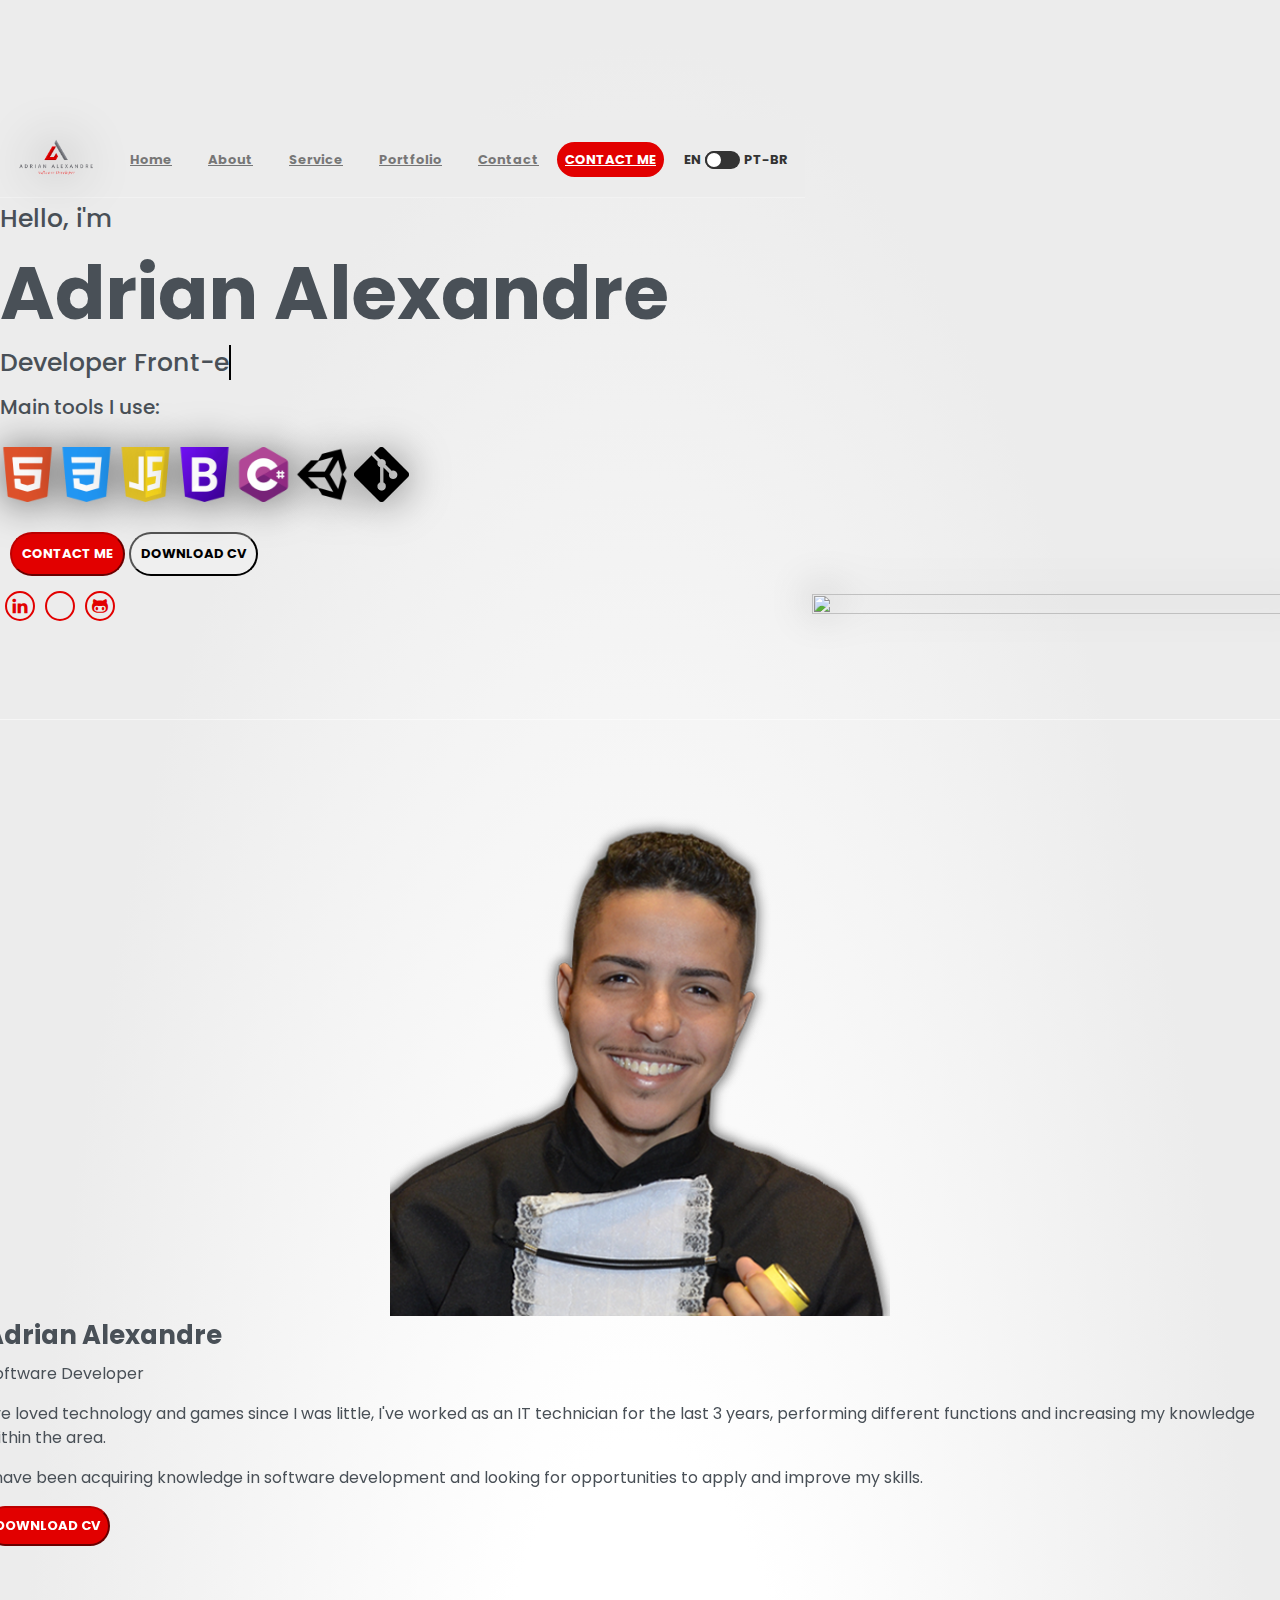
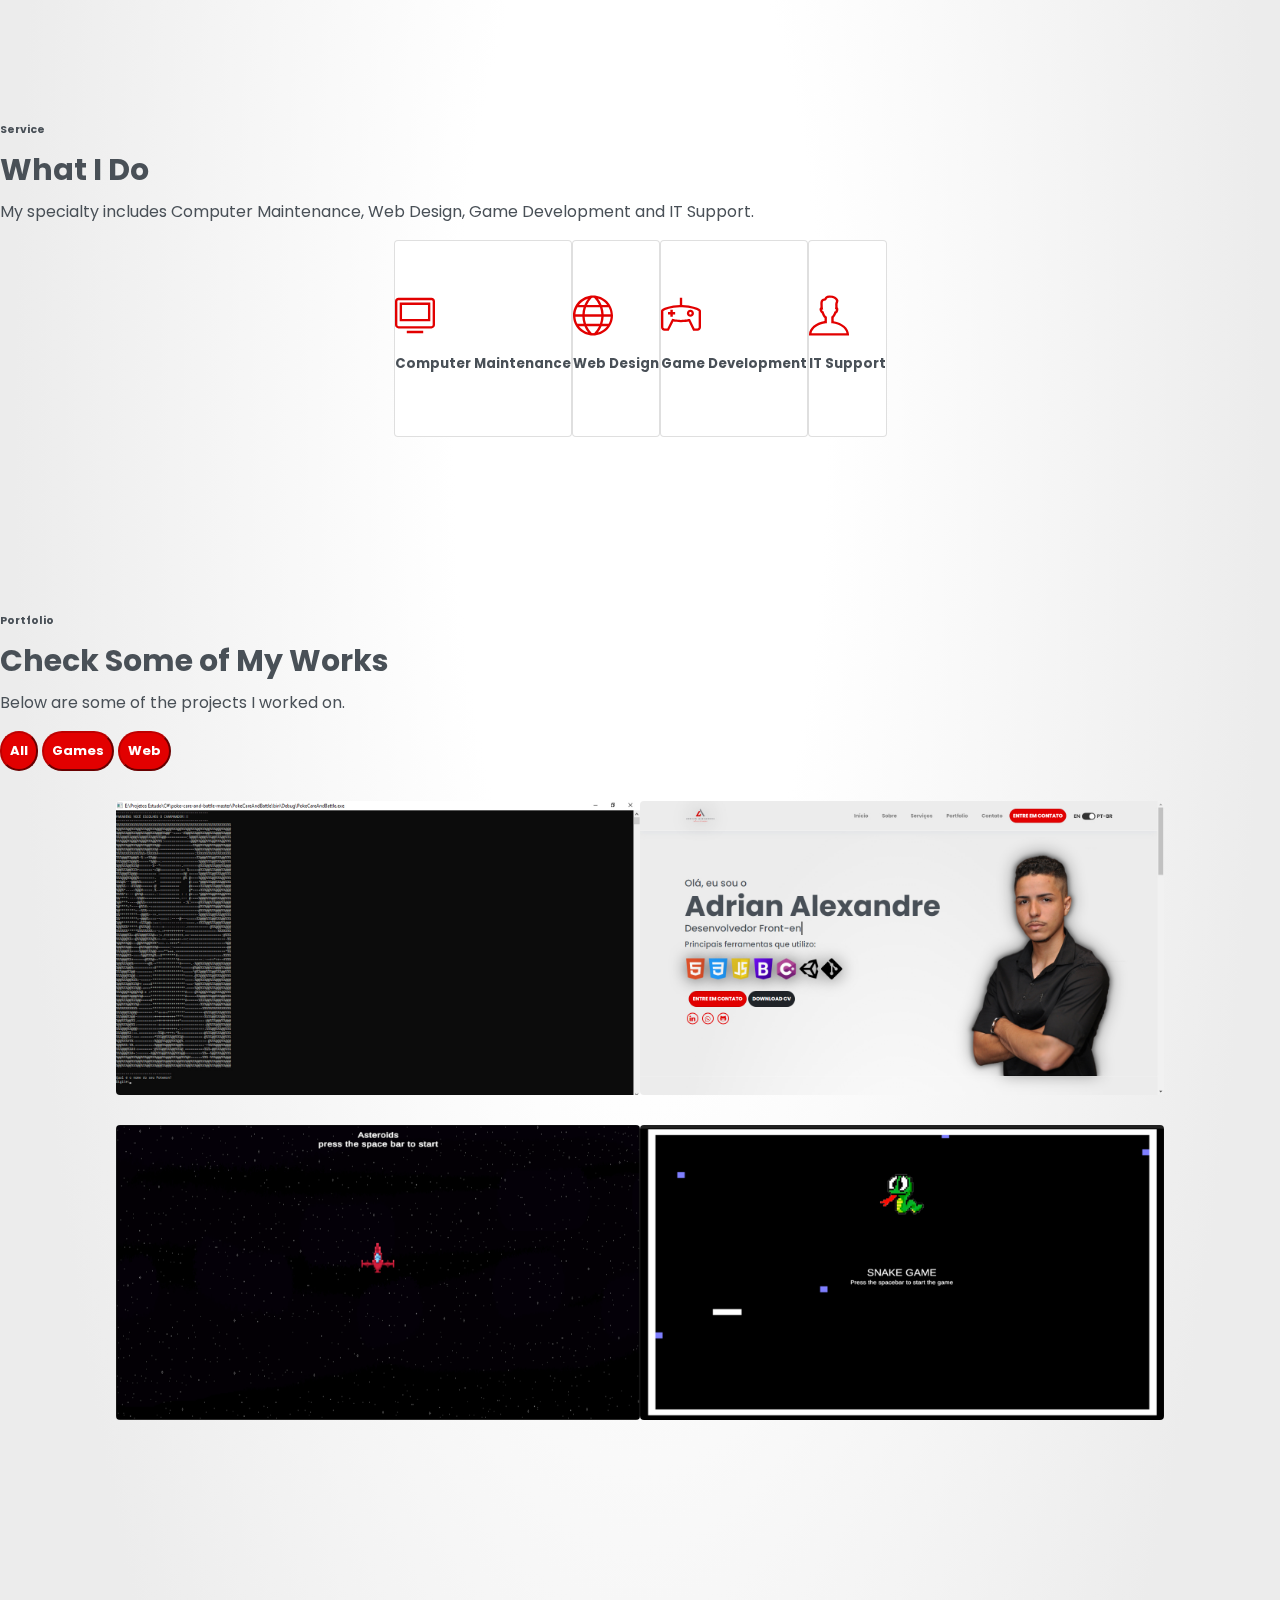
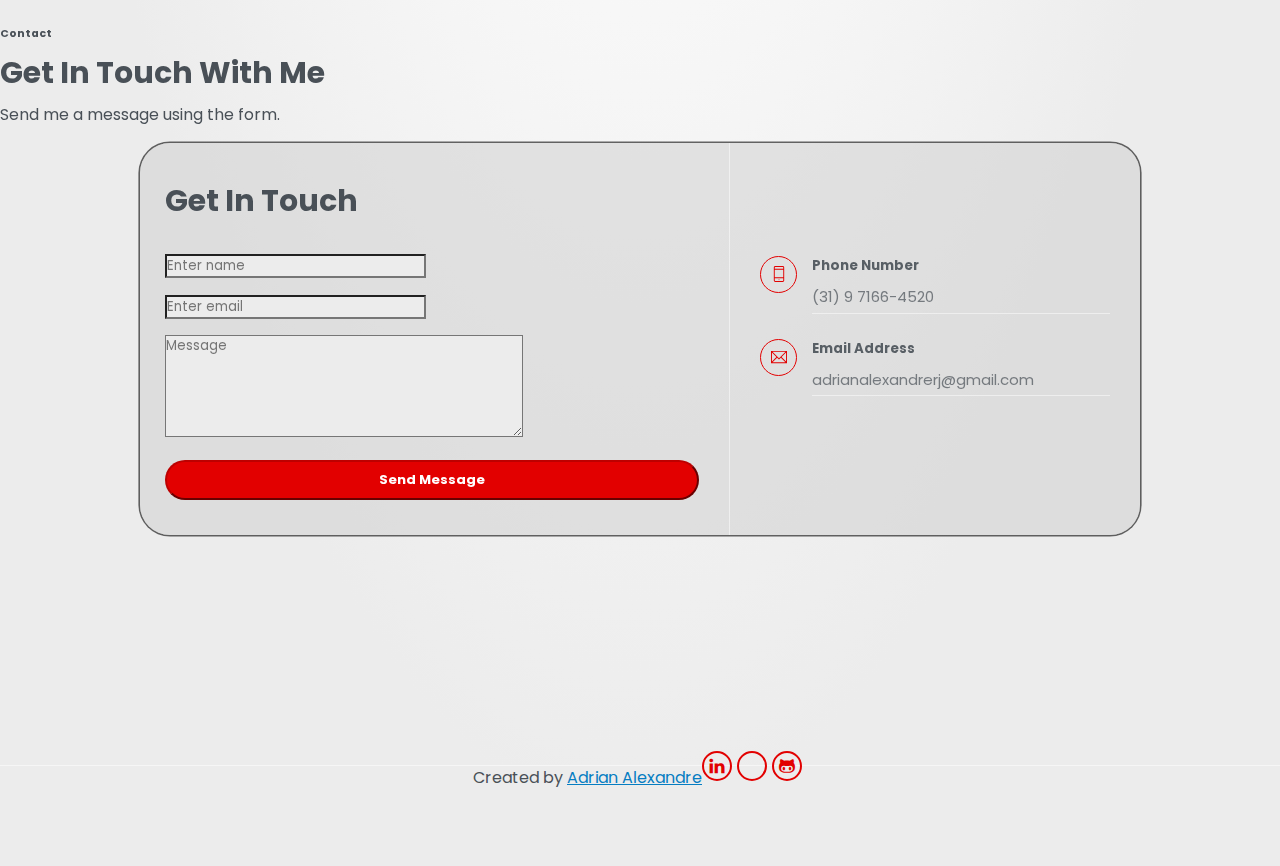
==== index.html @ 44db4866 "update portfolio" ====
<!DOCTYPE html>
<html lang="en">
<head>
	<meta charset="utf-8">
	<meta name="viewport" content="width=device-width, initial-scale=1">
	<title>Adrian Alexandre - Portfólio</title>
	<link rel="icon" href="assets/img/icone.png">
	<!-- font icons -->
    <link rel="stylesheet" href="assets/themify/themify-icons.css">
   
    <link href="https://cdn.jsdelivr.net/npm/bootstrap@5.3.2/dist/css/bootstrap.min.css" rel="stylesheet" integrity="sha384-T3c6CoIi6uLrA9TneNEoa7RxnatzjcDSCmG1MXxSR1GAsXEV/Dwwykc2MPK8M2HN" crossorigin="anonymous"> 
    <link rel="stylesheet" href="https://cdnjs.cloudflare.com/ajax/libs/font-awesome/6.4.0/css/all.min.css" integrity="sha512-iecdLmaskl7CVkqkXNQ/ZH/XLlvWZOJyj7Yy7tcenmpD1ypASozpmT/E0iPtmFIB46ZmdtAc9eNBvH0H/ZpiBw==" crossorigin="anonymous" referrerpolicy="no-referrer" />
    
    <link rel="stylesheet" href="css/style.css">

    <link rel="stylesheet" href="assets/vendors/lightbox/lightbox.css">
    
</head>
<body data-spy="scroll" data-target=".navbar" data-offset="40" id="home">

    
    <!-- Page navigation -->
    <nav class="navbar navbar-expand-lg navbar-light fixed-top" data-spy="affix" data-offset-top="0">
        <div class="container">
            <a class="navbar-brand" href="#"><img src="assets/img/logo.png" alt="logo"></a>
            <button class="navbar-toggler" type="button" data-toggle="collapse" data-target="#navbarSupportedContent" aria-controls="navbarSupportedContent" aria-expanded="false" aria-label="Toggle navigation">
                <span class="navbar-toggler-icon"></span>
            </button>

            <div class="collapse navbar-collapse" id="navbarSupportedContent">
                <ul class="navbar-nav ml-auto align-items-center">
                    <li class="nav-item">
                        <a class="nav-link" href="#home">Home</a>
                    </li>
                    <li class="nav-item">
                        <a class="nav-link" href="#about">About</a>
                    </li>
                    <li class="nav-item">
                        <a class="nav-link" href="#service">Service</a>
                    </li>                   
                    <li class="nav-item">
                        <a class="nav-link" href="#portfolio">Portfolio</a>
                    </li>
                    <li class="nav-item">
                        <a class="nav-link" href="#contact">Contact</a>
                    </li>
                    <li class="nav-item">
                        <a class="btn btn-primary" href="https://wa.me/5531971664520?text=Ol%C3%A1%2C+Adrian+tudo+bem%3F" target="_blank" rel="noopener noreferrer">CONTACT ME</a>
                    </li>
                    <li class="nav-item ml-auto">
                        <span class="language" id="en">EN</span>
                        <input type="checkbox" class="check">
                        <span class="language" id="br">PT-BR</span>
                    </li>
                </ul>
            </div>
        </div>          
    </nav>
    <!-- End of page navibation -->
	
    <!-- Page Header -->
	<header class="header" id="home">
        <div class="container">
            <div class="infos">
                <h6 class="subtitle">Hello, i'm</h6>
                <h6 class="title">Adrian Alexandre</h6>
                <p class="subtitle">Developer <span class="text-animation" id="text-animation"></span><p>
                <h6 class="tools">Main tools I use:</h6>
                <img class="skills" data="HTML" src="assets/img/html5.png" alt="html">
                <img class="skills" data="CSS" src="assets/img/css-3.png" alt="css">
                <img class="skills" data="JS" src="assets/img/javascript.png" alt="javascript">
                <img class="skills" data="Bootstrap" src="assets/img/bootstrap.png" alt="bootstrap">
                <img class="skills" data="C#" src="assets/img/csharp.png" alt="csharp">
                <img class="skills" data="Unity" src="assets/img/unity.png" alt="unity">
                <img class="skills" data="GIT" src="assets/img/git.png" alt="git">

                <div class="button">
                    <a href="https://wa.me/5531971664520?text=Ol%C3%A1%2C+Adrian+tudo+bem%3F" target="_blank" rel="noopener noreferrer"><button class="btn btn-primary">CONTACT ME</button></a>
                    <a href="assets/cv/Adrian Alexandre CV.pdf" target="_blank" rel="noopener noreferrer"><button class="btn btn-dark" download="Adrian Alexandre Currículo">DOWNLOAD CV</button></a>
                </div>      

                <div class="socials">
                    <a class="social-item" href="https://www.linkedin.com/in/adrian-alexandre/" target="_blank" rel="noopener noreferrer"><i class="ti-linkedin"></i></a>
                    <a class="social-item" href="https://wa.me/5531971664520?text=Ol%C3%A1%2C+Adrian+tudo+bem%3F" target="_blank" rel="noopener noreferrer"><i class="fa fa-whatsapp"></i></a>
                    <a class="social-item" href="https://github.com/Adrian-Alexandre" target="_blank" rel="noopener noreferrer"><i class="ti-github"></i></a>
                </div>
            </div>              
            <div class="img-holder">
                <img src="assets/img/perfil.png" alt="">
            </div>  
        </div>  
    </header>
    <!-- End of Page Header -->

    <!-- About section -->
	<section id="about" class="section">
        <div class="container">
            <div class="row al-center">
                <div class="col-md-3">
                    <img src="assets/img/avatar.png" alt="avatar" class="img-fluid img-thumbnail">
                </div>
                <div class="pl-md-4 col-md-9">
                    <h6 class="title">Adrian Alexandre</h6>
                    <p class="subtitle">Software Developer</p>
                    <p>I've loved technology and games since I was little, I've worked as an IT technician for the last 3 years, performing different functions and increasing my knowledge within the area. </p>
                    <p>I have been acquiring knowledge in software development and looking for opportunities to apply and improve my skills. </p>
                    <a href="assets/cv/Adrian Alexandre CV.pdf" target="_blank" rel="noopener noreferrer"><button class="btn btn-primary" download="Adrian Alexandre Currículo">DOWNLOAD CV</button></a>                   
                </div>
            </div>
        </div>
    </section>
    <!-- End of about section -->
       
    <!-- Service section -->
    <section id="service" class="section">
            <div class="container text-center">
                <h6 class="subtitle">Service</h6>
                <h6 class="section-title">What I Do</h6>
                <p class="mb-5 pb-4">My specialty includes Computer Maintenance, Web Design, Game Development and IT Support.</p>
    
                <div class="row">
                    <div class="col-sm-6 col-md-3 mb-4">
                        <div class="custom-card card">
                            <div class="card-body">
                                <i class="icon ti-desktop"></i>
                                <h5>Computer Maintenance</h5>
                            </div>
                        </div>
                    </div>
                    <div class="col-sm-6 col-md-3 mb-4">
                        <div class="custom-card card border">
                            <div class="card-body">
                                <i class="icon ti-world"></i>
                                <h5>Web Design</h5>
                            </div>
                        </div>
                    </div>
                    <div class="col-sm-6 col-md-3 mb-4">
                        <div class="custom-card card border">
                            <div class="card-body">
                                <i class="icon ti-game"></i>
                                <h5>Game Development</h5>
                            </div>
                        </div>
                    </div>
                    <div class="col-sm-6 col-md-3 mb-4">
                        <div class="custom-card card border">
                            <div class="card-body">
                                <i class="icon ti-user"></i>
                                <h5>IT Support</h5>
                            </div>
                        </div>
                    </div>
                </div>
            </div>
    </section>
    <!-- End of service section -->

    <!-- Portfolio section -->
    <section id="portfolio" class="section">
            <div class="container text-center">
                <h6 class="subtitle">Portfolio</h6>
                <h6 class="section-title mb-4">Check Some of My Works</h6>
                <p class="mb-5 pb-4">Below are some of the projects I worked on.</p>

                <div class="container text-center port-flters">
                    <button class="btn btn-primary" onclick="filterPortfolio('all')">All</button>
                    <button class="btn btn-primary" onclick="filterPortfolio('games')">Games</button>
                    <button class="btn btn-primary" onclick="filterPortfolio('web')">Web</button>
                </div>

                
                <div class="row">
                    <div class="col-sm-5 portfolio-item show-port games">
                        <div class="img-wrapper">
                            <img src="assets/img/folio-1.jpg" alt="PokeCare And Battle">
                            <div class="overlay">
                                <div class="overlay-infos">
                                    <h5>Poke Care And Battle</h5>
                                    <a href="assets/img/folio-1.jpg" data-lightbox="PokeCare" data-title="PokeCare And Battle"><i class="ti-zoom-in"></i></a>
                                    <a hidden href="/assets/img/folio-1-1.jpg" data-lightbox="PokeCare" data-title="PokeCare And Battle"></a>
                                    <a hidden href="/assets/img/folio-1-2.jpg" data-lightbox="PokeCare" data-title="PokeCare And Battle"></a>
                                    <a href="https://adrianalexandre.itch.io/poke-care-and-battle" target="_blank" rel="noopener noreferrer"><i class="ti-link"></i></a>
                                    <a href="https://github.com/Adrian-Alexandre/poke-care-and-battle" target="_blank" rel="noopener noreferrer"><i class="ti-github"></i></a>
                                </div>  
                            </div>
                        </div>                                
                    </div>
                                            
                    <div class="col-sm-5 portfolio-item show-port web">
                        <div class="img-wrapper">
                            <img src="assets/img/folio-2.jpg" alt="Portfolio">
                            <div class="overlay">
                                <div class="overlay-infos">
                                    <h5>Portfolio</h5>
                                    <a href="assets/img/folio-2.jpg" data-lightbox="portfolio" data-title="Portfolio"><i class="ti-zoom-in"></i></a>
                                    <a hidden href="assets/img/folio-2-1.jpg" data-lightbox="portfolio" data-title="Portfolio"></a>
                                    <a hidden href="assets/img/folio-2-2.jpg" data-lightbox="portfolio" data-title="Portfolio"></a>
                                    <a hidden href="assets/img/folio-2-3.jpg" data-lightbox="portfolio" data-title="Portfolio"></a>
                                    <a hidden href="assets/img/folio-2-4.jpg" data-lightbox="portfolio" data-title="Portfolio"></a>
                                    <a href="https://adrian-alexandre.github.io/" target="_blank" rel="noopener noreferrer"><i class="ti-link"></i></a>
                                    <a href="https://github.com/Adrian-Alexandre/Adrian-Alexandre.github.io" target="_blank" rel="noopener noreferrer"><i class="ti-github"></i></a>
                                </div>                              
                            </div>
                        </div>  
                    </div>

                    <div class="col-sm-5 portfolio-item show-port games">
                        <div class="img-wrapper">
                            <img src="assets/img/Asteroids.PNG" alt="Asteroids">
                            <div class="overlay">
                                <div class="overlay-infos">
                                    <h5>Asteroids</h5>
                                    <a href="assets/img/Asteroids.PNG" data-lightbox="asteroids" data-title="Asteroids"><i class="ti-zoom-in"></i></a>
                                    <a hidden href="assets/img/Asteroids-2.PNG" data-lightbox="asteroids" data-title="Asteroids"></a>
                                    <a href="https://adrianalexandre.itch.io/asteroids" target="_blank" rel="noopener noreferrer"><i class="ti-link"></i></a>
                                    <a href="https://github.com/Adrian-Alexandre/asteroid-game" target="_blank" rel="noopener noreferrer"><i class="ti-github"></i></a>
                                </div>                              
                            </div>
                        </div>  
                    </div>

                    <div class="col-sm-5 portfolio-item show-port games">
                        <div class="img-wrapper">
                            <img src="assets/img/snake-game.PNG" alt="Snake-game">
                            <div class="overlay">
                                <div class="overlay-infos">
                                    <h5>Snake-game</h5>
                                    <a href="assets/img/snake-game.PNG" data-lightbox="snake-game" data-title="Snake-game"><i class="ti-zoom-in"></i></a>
                                    <a hidden href="assets/img/sanke-game-2.PNG" data-lightbox="snake-game" data-title="Snake-game"></a>
                                    <a hidden href="assets/img/sanke-game-3.PNG" data-lightbox="snake-game" data-title="Snake-game"></a>
                                    <a href="https://adrianalexandre.itch.io/snake-game" target="_blank" rel="noopener noreferrer"><i class="ti-link"></i></a>
                                    <a href="https://github.com/Adrian-Alexandre/snake-game" target="_blank" rel="noopener noreferrer"><i class="ti-github"></i></a>
                                </div>                              
                            </div>
                        </div>  
                    </div>
                    
                </div>
    
            </div>
    </section>
    <!-- End of portfolio section -->
    
    <!-- Contact Section -->
    <section id="contact" class="position-relative section">
            <div class="container text-center">
                <h6 class="subtitle">Contact</h6>
                <h6 class="section-title mb-4">Get In Touch With Me</h6>
                <p class="mb-5 pb-4">Send me a message using the form.</p>
    
                <div class="contact">
                    <div class="form">
                        <h6 class="section-title">Get In Touch</h6>
                        <form action="https://formsubmit.co/adrianalexandrerj@gmail.com" method="POST">
                            <div class="form-group">
                                <input type="Name" name="name" class="form-control" id="exampleInputName" aria-describedby="emailHelp" placeholder="Enter name"  required>
                            </div>
                            <div class="form-group">
                                <input type="email" name="email" class="form-control" id="exampleInputEmail1" aria-describedby="emailHelp" placeholder="Enter email" required>
                            </div>
                            <div class="form-group">
                                <textarea name="contact-message" id="" cols="30" rows="5" class="form-control" placeholder="Message"></textarea>
                            </div>
                            <input type="hidden" name="_captcha" value="false">
                            
                            <button type="submit" class="btn btn-primary">Send Message</button>
                            <input type="hidden" name="_next" value="https://adrian-alexandre.github.io/">
                        </form>
                    </div>
                    <div class="contact-infos">
                        <div class="item">
                            <i class="ti-mobile"></i>
                            <div>
                                <h5>Phone Number</h5>
                                <p>(31) 9 7166-4520</p>
                            </div>                          
                        </div>
                        <div class="item">
                            <i class="ti-email"></i>
                            <div class="mb-0">
                                <h5>Email Address</h5>
                                <p>adrianalexandrerj@gmail.com</p>
                            </div>
                        </div>
                    </div>                  
                </div>
            </div>  
      
    </section>
    <!-- End of Contact Section -->

    <!-- Footer -->
    <footer class="page-footer">
            <div class="container">
                <div class="row align-items-center">
                    <div class="col-sm-6">
                        <p>Created by <a href="https://www.linkedin.com/in/adrian-alexandre" target="_blank">Adrian Alexandre</a></p>
                    </div>
                    <div class="col-sm-6">
                        <div class="socials">
                            <a class="social-item" href="https://www.linkedin.com/in/adrian-alexandre/" target="_blank" rel="noopener noreferrer"><i class="ti-linkedin"></i></a>
                            <a class="social-item" href="https://wa.me/5531971664520?text=Ol%C3%A1%2C+Adrian+tudo+bem%3F" target="_blank" rel="noopener noreferrer"><i class="fa fa-whatsapp"></i></a>
                            <a class="social-item" href="https://github.com/Adrian-Alexandre" target="_blank" rel="noopener noreferrer"><i class="ti-github"></i></a>
                        </div>
                    </div>
                </div>
            </div>
    </footer> 
    <!-- End of Footer -->

    <!-- core  -->
    <script src="assets/vendors/jquery/jquery-3.4.1.js"></script>
    <script src="assets/vendors/bootstrap/bootstrap.bundle.js"></script>
    <script src="assets/vendors/lightbox/lightbox-plus-jquery.js"></script>
    <script src="https://kit.fontawesome.com/f9cd1d05ef.js" crossorigin="anonymous"></script>
    <!-- bootstrap 3 affix -->
	<script src="assets/vendors/bootstrap/bootstrap.affix.js"></script>
    <!-- Events js -->
    <script src="events.js"></script> 

</body>

</html>
---- assets/themify/themify-icons.css ----
@font-face {
	font-family: 'themify';
	src:url('fonts/themify.eot?-fvbane');
	src:url('fonts/themify.eot?#iefix-fvbane') format('embedded-opentype'),
		url('fonts/themify.woff?-fvbane') format('woff'),
		url('fonts/themify.ttf?-fvbane') format('truetype'),
		url('fonts/themify.svg?-fvbane#themify') format('svg');
	font-weight: normal;
	font-style: normal;
}

[class^="ti-"], [class*=" ti-"] {
	font-family: 'themify';
	speak: none;
	font-style: normal;
	font-weight: normal;
	font-variant: normal;
	text-transform: none;
	line-height: 1;

	/* Better Font Rendering =========== */
	-webkit-font-smoothing: antialiased;
	-moz-osx-font-smoothing: grayscale;
}

.ti-wand:before {
	content: "\e600";
}
.ti-volume:before {
	content: "\e601";
}
.ti-user:before {
	content: "\e602";
}
.ti-unlock:before {
	content: "\e603";
}
.ti-unlink:before {
	content: "\e604";
}
.ti-trash:before {
	content: "\e605";
}
.ti-thought:before {
	content: "\e606";
}
.ti-target:before {
	content: "\e607";
}
.ti-tag:before {
	content: "\e608";
}
.ti-tablet:before {
	content: "\e609";
}
.ti-star:before {
	content: "\e60a";
}
.ti-spray:before {
	content: "\e60b";
}
.ti-signal:before {
	content: "\e60c";
}
.ti-shopping-cart:before {
	content: "\e60d";
}
.ti-shopping-cart-full:before {
	content: "\e60e";
}
.ti-settings:before {
	content: "\e60f";
}
.ti-search:before {
	content: "\e610";
}
.ti-zoom-in:before {
	content: "\e611";
}
.ti-zoom-out:before {
	content: "\e612";
}
.ti-cut:before {
	content: "\e613";
}
.ti-ruler:before {
	content: "\e614";
}
.ti-ruler-pencil:before {
	content: "\e615";
}
.ti-ruler-alt:before {
	content: "\e616";
}
.ti-bookmark:before {
	content: "\e617";
}
.ti-bookmark-alt:before {
	content: "\e618";
}
.ti-reload:before {
	content: "\e619";
}
.ti-plus:before {
	content: "\e61a";
}
.ti-pin:before {
	content: "\e61b";
}
.ti-pencil:before {
	content: "\e61c";
}
.ti-pencil-alt:before {
	content: "\e61d";
}
.ti-paint-roller:before {
	content: "\e61e";
}
.ti-paint-bucket:before {
	content: "\e61f";
}
.ti-na:before {
	content: "\e620";
}
.ti-mobile:before {
	content: "\e621";
}
.ti-minus:before {
	content: "\e622";
}
.ti-medall:before {
	content: "\e623";
}
.ti-medall-alt:before {
	content: "\e624";
}
.ti-marker:before {
	content: "\e625";
}
.ti-marker-alt:before {
	content: "\e626";
}
.ti-arrow-up:before {
	content: "\e627";
}
.ti-arrow-right:before {
	content: "\e628";
}
.ti-arrow-left:before {
	content: "\e629";
}
.ti-arrow-down:before {
	content: "\e62a";
}
.ti-lock:before {
	content: "\e62b";
}
.ti-location-arrow:before {
	content: "\e62c";
}
.ti-link:before {
	content: "\e62d";
}
.ti-layout:before {
	content: "\e62e";
}
.ti-layers:before {
	content: "\e62f";
}
.ti-layers-alt:before {
	content: "\e630";
}
.ti-key:before {
	content: "\e631";
}
.ti-import:before {
	content: "\e632";
}
.ti-image:before {
	content: "\e633";
}
.ti-heart:before {
	content: "\e634";
}
.ti-heart-broken:before {
	content: "\e635";
}
.ti-hand-stop:before {
	content: "\e636";
}
.ti-hand-open:before {
	content: "\e637";
}
.ti-hand-drag:before {
	content: "\e638";
}
.ti-folder:before {
	content: "\e639";
}
.ti-flag:before {
	content: "\e63a";
}
.ti-flag-alt:before {
	content: "\e63b";
}
.ti-flag-alt-2:before {
	content: "\e63c";
}
.ti-eye:before {
	content: "\e63d";
}
.ti-export:before {
	content: "\e63e";
}
.ti-exchange-vertical:before {
	content: "\e63f";
}
.ti-desktop:before {
	content: "\e640";
}
.ti-cup:before {
	content: "\e641";
}
.ti-crown:before {
	content: "\e642";
}
.ti-comments:before {
	content: "\e643";
}
.ti-comment:before {
	content: "\e644";
}
.ti-comment-alt:before {
	content: "\e645";
}
.ti-close:before {
	content: "\e646";
}
.ti-clip:before {
	content: "\e647";
}
.ti-angle-up:before {
	content: "\e648";
}
.ti-angle-right:before {
	content: "\e649";
}
.ti-angle-left:before {
	content: "\e64a";
}
.ti-angle-down:before {
	content: "\e64b";
}
.ti-check:before {
	content: "\e64c";
}
.ti-check-box:before {
	content: "\e64d";
}
.ti-camera:before {
	content: "\e64e";
}
.ti-announcement:before {
	content: "\e64f";
}
.ti-brush:before {
	content: "\e650";
}
.ti-briefcase:before {
	content: "\e651";
}
.ti-bolt:before {
	content: "\e652";
}
.ti-bolt-alt:before {
	content: "\e653";
}
.ti-blackboard:before {
	content: "\e654";
}
.ti-bag:before {
	content: "\e655";
}
.ti-move:before {
	content: "\e656";
}
.ti-arrows-vertical:before {
	content: "\e657";
}
.ti-arrows-horizontal:before {
	content: "\e658";
}
.ti-fullscreen:before {
	content: "\e659";
}
.ti-arrow-top-right:before {
	content: "\e65a";
}
.ti-arrow-top-left:before {
	content: "\e65b";
}
.ti-arrow-circle-up:before {
	content: "\e65c";
}
.ti-arrow-circle-right:before {
	content: "\e65d";
}
.ti-arrow-circle-left:before {
	content: "\e65e";
}
.ti-arrow-circle-down:before {
	content: "\e65f";
}
.ti-angle-double-up:before {
	content: "\e660";
}
.ti-angle-double-right:before {
	content: "\e661";
}
.ti-angle-double-left:before {
	content: "\e662";
}
.ti-angle-double-down:before {
	content: "\e663";
}
.ti-zip:before {
	content: "\e664";
}
.ti-world:before {
	content: "\e665";
}
.ti-wheelchair:before {
	content: "\e666";
}
.ti-view-list:before {
	content: "\e667";
}
.ti-view-list-alt:before {
	content: "\e668";
}
.ti-view-grid:before {
	content: "\e669";
}
.ti-uppercase:before {
	content: "\e66a";
}
.ti-upload:before {
	content: "\e66b";
}
.ti-underline:before {
	content: "\e66c";
}
.ti-truck:before {
	content: "\e66d";
}
.ti-timer:before {
	content: "\e66e";
}
.ti-ticket:before {
	content: "\e66f";
}
.ti-thumb-up:before {
	content: "\e670";
}
.ti-thumb-down:before {
	content: "\e671";
}
.ti-text:before {
	content: "\e672";
}
.ti-stats-up:before {
	content: "\e673";
}
.ti-stats-down:before {
	content: "\e674";
}
.ti-split-v:before {
	content: "\e675";
}
.ti-split-h:before {
	content: "\e676";
}
.ti-smallcap:before {
	content: "\e677";
}
.ti-shine:before {
	content: "\e678";
}
.ti-shift-right:before {
	content: "\e679";
}
.ti-shift-left:before {
	content: "\e67a";
}
.ti-shield:before {
	content: "\e67b";
}
.ti-notepad:before {
	content: "\e67c";
}
.ti-server:before {
	content: "\e67d";
}
.ti-quote-right:before {
	content: "\e67e";
}
.ti-quote-left:before {
	content: "\e67f";
}
.ti-pulse:before {
	content: "\e680";
}
.ti-printer:before {
	content: "\e681";
}
.ti-power-off:before {
	content: "\e682";
}
.ti-plug:before {
	content: "\e683";
}
.ti-pie-chart:before {
	content: "\e684";
}
.ti-paragraph:before {
	content: "\e685";
}
.ti-panel:before {
	content: "\e686";
}
.ti-package:before {
	content: "\e687";
}
.ti-music:before {
	content: "\e688";
}
.ti-music-alt:before {
	content: "\e689";
}
.ti-mouse:before {
	content: "\e68a";
}
.ti-mouse-alt:before {
	content: "\e68b";
}
.ti-money:before {
	content: "\e68c";
}
.ti-microphone:before {
	content: "\e68d";
}
.ti-menu:before {
	content: "\e68e";
}
.ti-menu-alt:before {
	content: "\e68f";
}
.ti-map:before {
	content: "\e690";
}
.ti-map-alt:before {
	content: "\e691";
}
.ti-loop:before {
	content: "\e692";
}
.ti-location-pin:before {
	content: "\e693";
}
.ti-list:before {
	content: "\e694";
}
.ti-light-bulb:before {
	content: "\e695";
}
.ti-Italic:before {
	content: "\e696";
}
.ti-info:before {
	content: "\e697";
}
.ti-infinite:before {
	content: "\e698";
}
.ti-id-badge:before {
	content: "\e699";
}
.ti-hummer:before {
	content: "\e69a";
}
.ti-home:before {
	content: "\e69b";
}
.ti-help:before {
	content: "\e69c";
}
.ti-headphone:before {
	content: "\e69d";
}
.ti-harddrives:before {
	content: "\e69e";
}
.ti-harddrive:before {
	content: "\e69f";
}
.ti-gift:before {
	content: "\e6a0";
}
.ti-game:before {
	content: "\e6a1";
}
.ti-filter:before {
	content: "\e6a2";
}
.ti-files:before {
	content: "\e6a3";
}
.ti-file:before {
	content: "\e6a4";
}
.ti-eraser:before {
	content: "\e6a5";
}
.ti-envelope:before {
	content: "\e6a6";
}
.ti-download:before {
	content: "\e6a7";
}
.ti-direction:before {
	content: "\e6a8";
}
.ti-direction-alt:before {
	content: "\e6a9";
}
.ti-dashboard:before {
	content: "\e6aa";
}
.ti-control-stop:before {
	content: "\e6ab";
}
.ti-control-shuffle:before {
	content: "\e6ac";
}
.ti-control-play:before {
	content: "\e6ad";
}
.ti-control-pause:before {
	content: "\e6ae";
}
.ti-control-forward:before {
	content: "\e6af";
}
.ti-control-backward:before {
	content: "\e6b0";
}
.ti-cloud:before {
	content: "\e6b1";
}
.ti-cloud-up:before {
	content: "\e6b2";
}
.ti-cloud-down:before {
	content: "\e6b3";
}
.ti-clipboard:before {
	content: "\e6b4";
}
.ti-car:before {
	content: "\e6b5";
}
.ti-calendar:before {
	content: "\e6b6";
}
.ti-book:before {
	content: "\e6b7";
}
.ti-bell:before {
	content: "\e6b8";
}
.ti-basketball:before {
	content: "\e6b9";
}
.ti-bar-chart:before {
	content: "\e6ba";
}
.ti-bar-chart-alt:before {
	content: "\e6bb";
}
.ti-back-right:before {
	content: "\e6bc";
}
.ti-back-left:before {
	content: "\e6bd";
}
.ti-arrows-corner:before {
	content: "\e6be";
}
.ti-archive:before {
	content: "\e6bf";
}
.ti-anchor:before {
	content: "\e6c0";
}
.ti-align-right:before {
	content: "\e6c1";
}
.ti-align-left:before {
	content: "\e6c2";
}
.ti-align-justify:before {
	content: "\e6c3";
}
.ti-align-center:before {
	content: "\e6c4";
}
.ti-alert:before {
	content: "\e6c5";
}
.ti-alarm-clock:before {
	content: "\e6c6";
}
.ti-agenda:before {
	content: "\e6c7";
}
.ti-write:before {
	content: "\e6c8";
}
.ti-window:before {
	content: "\e6c9";
}
.ti-widgetized:before {
	content: "\e6ca";
}
.ti-widget:before {
	content: "\e6cb";
}
.ti-widget-alt:before {
	content: "\e6cc";
}
.ti-wallet:before {
	content: "\e6cd";
}
.ti-video-clapper:before {
	content: "\e6ce";
}
.ti-video-camera:before {
	content: "\e6cf";
}
.ti-vector:before {
	content: "\e6d0";
}
.ti-themify-logo:before {
	content: "\e6d1";
}
.ti-themify-favicon:before {
	content: "\e6d2";
}
.ti-themify-favicon-alt:before {
	content: "\e6d3";
}
.ti-support:before {
	content: "\e6d4";
}
.ti-stamp:before {
	content: "\e6d5";
}
.ti-split-v-alt:before {
	content: "\e6d6";
}
.ti-slice:before {
	content: "\e6d7";
}
.ti-shortcode:before {
	content: "\e6d8";
}
.ti-shift-right-alt:before {
	content: "\e6d9";
}
.ti-shift-left-alt:before {
	content: "\e6da";
}
.ti-ruler-alt-2:before {
	content: "\e6db";
}
.ti-receipt:before {
	content: "\e6dc";
}
.ti-pin2:before {
	content: "\e6dd";
}
.ti-pin-alt:before {
	content: "\e6de";
}
.ti-pencil-alt2:before {
	content: "\e6df";
}
.ti-palette:before {
	content: "\e6e0";
}
.ti-more:before {
	content: "\e6e1";
}
.ti-more-alt:before {
	content: "\e6e2";
}
.ti-microphone-alt:before {
	content: "\e6e3";
}
.ti-magnet:before {
	content: "\e6e4";
}
.ti-line-double:before {
	content: "\e6e5";
}
.ti-line-dotted:before {
	content: "\e6e6";
}
.ti-line-dashed:before {
	content: "\e6e7";
}
.ti-layout-width-full:before {
	content: "\e6e8";
}
.ti-layout-width-default:before {
	content: "\e6e9";
}
.ti-layout-width-default-alt:before {
	content: "\e6ea";
}
.ti-layout-tab:before {
	content: "\e6eb";
}
.ti-layout-tab-window:before {
	content: "\e6ec";
}
.ti-layout-tab-v:before {
	content: "\e6ed";
}
.ti-layout-tab-min:before {
	content: "\e6ee";
}
.ti-layout-slider:before {
	content: "\e6ef";
}
.ti-layout-slider-alt:before {
	content: "\e6f0";
}
.ti-layout-sidebar-right:before {
	content: "\e6f1";
}
.ti-layout-sidebar-none:before {
	content: "\e6f2";
}
.ti-layout-sidebar-left:before {
	content: "\e6f3";
}
.ti-layout-placeholder:before {
	content: "\e6f4";
}
.ti-layout-menu:before {
	content: "\e6f5";
}
.ti-layout-menu-v:before {
	content: "\e6f6";
}
.ti-layout-menu-separated:before {
	content: "\e6f7";
}
.ti-layout-menu-full:before {
	content: "\e6f8";
}
.ti-layout-media-right-alt:before {
	content: "\e6f9";
}
.ti-layout-media-right:before {
	content: "\e6fa";
}
.ti-layout-media-overlay:before {
	content: "\e6fb";
}
.ti-layout-media-overlay-alt:before {
	content: "\e6fc";
}
.ti-layout-media-overlay-alt-2:before {
	content: "\e6fd";
}
.ti-layout-media-left-alt:before {
	content: "\e6fe";
}
.ti-layout-media-left:before {
	content: "\e6ff";
}
.ti-layout-media-center-alt:before {
	content: "\e700";
}
.ti-layout-media-center:before {
	content: "\e701";
}
.ti-layout-list-thumb:before {
	content: "\e702";
}
.ti-layout-list-thumb-alt:before {
	content: "\e703";
}
.ti-layout-list-post:before {
	content: "\e704";
}
.ti-layout-list-large-image:before {
	content: "\e705";
}
.ti-layout-line-solid:before {
	content: "\e706";
}
.ti-layout-grid4:before {
	content: "\e707";
}
.ti-layout-grid3:before {
	content: "\e708";
}
.ti-layout-grid2:before {
	content: "\e709";
}
.ti-layout-grid2-thumb:before {
	content: "\e70a";
}
.ti-layout-cta-right:before {
	content: "\e70b";
}
.ti-layout-cta-left:before {
	content: "\e70c";
}
.ti-layout-cta-center:before {
	content: "\e70d";
}
.ti-layout-cta-btn-right:before {
	content: "\e70e";
}
.ti-layout-cta-btn-left:before {
	content: "\e70f";
}
.ti-layout-column4:before {
	content: "\e710";
}
.ti-layout-column3:before {
	content: "\e711";
}
.ti-layout-column2:before {
	content: "\e712";
}
.ti-layout-accordion-separated:before {
	content: "\e713";
}
.ti-layout-accordion-merged:before {
	content: "\e714";
}
.ti-layout-accordion-list:before {
	content: "\e715";
}
.ti-ink-pen:before {
	content: "\e716";
}
.ti-info-alt:before {
	content: "\e717";
}
.ti-help-alt:before {
	content: "\e718";
}
.ti-headphone-alt:before {
	content: "\e719";
}
.ti-hand-point-up:before {
	content: "\e71a";
}
.ti-hand-point-right:before {
	content: "\e71b";
}
.ti-hand-point-left:before {
	content: "\e71c";
}
.ti-hand-point-down:before {
	content: "\e71d";
}
.ti-gallery:before {
	content: "\e71e";
}
.ti-face-smile:before {
	content: "\e71f";
}
.ti-face-sad:before {
	content: "\e720";
}
.ti-credit-card:before {
	content: "\e721";
}
.ti-control-skip-forward:before {
	content: "\e722";
}
.ti-control-skip-backward:before {
	content: "\e723";
}
.ti-control-record:before {
	content: "\e724";
}
.ti-control-eject:before {
	content: "\e725";
}
.ti-comments-smiley:before {
	content: "\e726";
}
.ti-brush-alt:before {
	content: "\e727";
}
.ti-youtube:before {
	content: "\e728";
}
.ti-vimeo:before {
	content: "\e729";
}
.ti-twitter:before {
	content: "\e72a";
}
.ti-time:before {
	content: "\e72b";
}
.ti-tumblr:before {
	content: "\e72c";
}
.ti-skype:before {
	content: "\e72d";
}
.ti-share:before {
	content: "\e72e";
}
.ti-share-alt:before {
	content: "\e72f";
}
.ti-rocket:before {
	content: "\e730";
}
.ti-pinterest:before {
	content: "\e731";
}
.ti-new-window:before {
	content: "\e732";
}
.ti-microsoft:before {
	content: "\e733";
}
.ti-list-ol:before {
	content: "\e734";
}
.ti-linkedin:before {
	content: "\e735";
}
.ti-layout-sidebar-2:before {
	content: "\e736";
}
.ti-layout-grid4-alt:before {
	content: "\e737";
}
.ti-layout-grid3-alt:before {
	content: "\e738";
}
.ti-layout-grid2-alt:before {
	content: "\e739";
}
.ti-layout-column4-alt:before {
	content: "\e73a";
}
.ti-layout-column3-alt:before {
	content: "\e73b";
}
.ti-layout-column2-alt:before {
	content: "\e73c";
}
.ti-instagram:before {
	content: "\e73d";
}
.ti-google:before {
	content: "\e73e";
}
.ti-github:before {
	content: "\e73f";
}
.ti-flickr:before {
	content: "\e740";
}
.ti-facebook:before {
	content: "\e741";
}
.ti-dropbox:before {
	content: "\e742";
}
.ti-dribbble:before {
	content: "\e743";
}
.ti-apple:before {
	content: "\e744";
}
.ti-android:before {
	content: "\e745";
}
.ti-save:before {
	content: "\e746";
}
.ti-save-alt:before {
	content: "\e747";
}
.ti-yahoo:before {
	content: "\e748";
}
.ti-wordpress:before {
	content: "\e749";
}
.ti-vimeo-alt:before {
	content: "\e74a";
}
.ti-twitter-alt:before {
	content: "\e74b";
}
.ti-tumblr-alt:before {
	content: "\e74c";
}
.ti-trello:before {
	content: "\e74d";
}
.ti-stack-overflow:before {
	content: "\e74e";
}
.ti-soundcloud:before {
	content: "\e74f";
}
.ti-sharethis:before {
	content: "\e750";
}
.ti-sharethis-alt:before {
	content: "\e751";
}
.ti-reddit:before {
	content: "\e752";
}
.ti-pinterest-alt:before {
	content: "\e753";
}
.ti-microsoft-alt:before {
	content: "\e754";
}
.ti-linux:before {
	content: "\e755";
}
.ti-jsfiddle:before {
	content: "\e756";
}
.ti-joomla:before {
	content: "\e757";
}
.ti-html5:before {
	content: "\e758";
}
.ti-flickr-alt:before {
	content: "\e759";
}
.ti-email:before {
	content: "\e75a";
}
.ti-drupal:before {
	content: "\e75b";
}
.ti-dropbox-alt:before {
	content: "\e75c";
}
.ti-css3:before {
	content: "\e75d";
}
.ti-rss:before {
	content: "\e75e";
}
.ti-rss-alt:before {
	content: "\e75f";
}
---- css/style.css ----
@import url('https://fonts.googleapis.com/css?family=Poppins: 100,200,300,400,500,600,700,800,900');

* {
	margin: 0;
	padding: 0;
	box-sizing: border-box;
	font-family: 'Poppins',sans-serif;
}

:root {
	--background: radial-gradient(closest-side, rgb(255, 255, 255) 29%, rgb(236, 236, 236) 98%);
	--branco: #fff;
	--preto: #000000;
	--vermelho: #f00;
	--azul: #215ab3;
	--sombra: 0 0 15px rgba(0,0,0,0.2);
	--php: #7a86b8;
	--js: #f0db4f;
	--htlm: #e34c26;
	--css: #264de4;
}

html {
	font-family: sans-serif;
	line-height: 1.15;
	-webkit-text-size-adjust: 100%;
	-webkit-tap-highlight-color: rgba(0, 0, 0, 0);
}

article, aside, figcaption, figure, footer, header, hgroup, main, nav, section {
	display: block;
}

body {
	margin: 0;
	font-family: -apple-system, BlinkMacSystemFont, "Segoe UI", Roboto, "Helvetica Neue", Arial, "Noto Sans", sans-serif, "Apple Color Emoji", "Segoe UI Emoji", "Segoe UI Symbol", "Noto Color Emoji";
	font-size: 1rem;
	font-weight: 400;
	line-height: 1.5;
	color: #495057;
	text-align: left;
	background-color: #fff;
	background: var(--background);
}

a {
	color: #067dc2;
}

h1, h2, h3, h4, h5, h6 {
	margin-top: 0;
	margin-bottom: 0.5rem;
}
  
p {
	margin-top: 0;
	margin-bottom: 1rem;
}

img {
	vertical-align: middle;
	border-style: none;
	
}

.language{
	font-size: 13px;
	font-weight: bold;
	margin: 0 1px 0 5px;
	-webkit-transition: all 0.3s;
	transition: all 0.3s;
	text-align: right;
}
#en{
	color: #333;
	margin: 0 0px 0 20px;
}
#br{
	color: #333;
}
.check{
	position: relative;
	width: 30px;
}
.check:before{
	content: "";
	position: absolute;
	width: 35px;
	height: 18px;
	background: #333;
	border-radius: 25px;
}
.check:after{
	content: "";
	position: absolute;
	width: 18px;
	height: 18px;
	background: #fff;
	border-radius: 25px;
	transition: 0.25s;
	border: 2px solid #333;
	box-sizing: border-box;
}
.check:checked::after{
	left: 17px;
	border: 2px solid #333;
}
.check:checked::before{
	background: #333;
}
.ml-auto{
	margin-left: auto;
}

.navbar .navbar-brand img {
	width: 80px;
	-webkit-filter: drop-shadow(1px 2px 25px rgba(0, 0, 0, 0.9));
			filter: drop-shadow(1px 2px 25px rgba(0, 0, 0, 0.9));
}

.navbar .navbar-nav {
	height: auto;
}
  
.navbar .navbar-nav .nav-link {
	font-size: 13px;
	font-weight: bold;
	margin: 0 10px;
	-webkit-transition: all 0.3s;
	transition: all 0.3s;
}
  
.navbar .navbar-nav .nav-link.active {
	color: #e20000;
}
  
.navbar .navbar-nav .btn {
	min-width: 50px;
	border-radius: 30px;
	font-weight: bold;
	font-size: small;
}
  
.navbar.affix {
	box-shadow: 0 6px 15px rgba(206, 212, 218, 0.3);
}
  
 @media (max-width: 767.98px) {
	.navbar {
	  padding: 0 20px;
}
}

.navbar {
	position: fixed;
	display: -webkit-box;
	display: -webkit-flex;
	display: -ms-flexbox;
	display: flex;
	-webkit-flex-wrap: wrap;
		-ms-flex-wrap: wrap;
			flex-wrap: wrap;
	-webkit-box-align: center;
	-webkit-align-items: center;
		-ms-flex-align: center;
			align-items: center;
	-webkit-box-pack: justify;
	-webkit-justify-content: space-between;
		-ms-flex-pack: justify;
			justify-content: space-between;
	padding: 0.5rem 1rem;
	background: rgb(236,236,236);
	border-bottom: 1px solid rgba(255, 255, 255, 0.3);
}
  
.navbar > .container,
.navbar > .container-fluid {
	display: -webkit-box;
	display: -webkit-flex;
	display: -ms-flexbox;
	display: flex;
	-webkit-flex-wrap: wrap;
		-ms-flex-wrap: wrap;
			flex-wrap: wrap;
	-webkit-box-align: center;
	-webkit-align-items: center;
		-ms-flex-align: center;
			align-items: center;
	-webkit-box-pack: justify;
	-webkit-justify-content: space-between;
		-ms-flex-pack: justify;
			justify-content: space-between;
  }
  
.navbar-brand {
	display: inline-block;
	padding-top: 0.3125rem;
	padding-bottom: 0.3125rem;
	margin-right: 1rem;
	font-size: 1.25rem;
	line-height: inherit;
	white-space: nowrap;
}
  
.navbar-brand:hover, .navbar-brand:focus {
	text-decoration: none;
}
  
.navbar-nav {
	display: -webkit-box;
	display: -webkit-flex;
	display: -ms-flexbox;
	display: flex;
	-webkit-box-orient: vertical;
	-webkit-box-direction: normal;
	-webkit-flex-direction: column;
		-ms-flex-direction: column;
			flex-direction: column;
	padding-left: 0;
	margin-bottom: 0;
	list-style: none;
}
  
.navbar-nav .nav-link {
	padding-right: 0;
	padding-left: 0;
}
  
.navbar-nav .dropdown-menu {
	position: static;
	float: none;
 }
  
.navbar-text {
	display: inline-block;
	padding-top: 0.5rem;
	padding-bottom: 0.5rem;
}
  
.navbar-collapse {
	-webkit-flex-basis: 100%;
		-ms-flex-preferred-size: 100%;
			flex-basis: 100%;
	-webkit-box-flex: 1;
	-webkit-flex-grow: 1;
		-ms-flex-positive: 1;
			flex-grow: 1;
	-webkit-box-align: center;
	-webkit-align-items: center;
		-ms-flex-align: center;
			align-items: center;
}
  
.navbar-toggler {
	padding: 0.25rem 0.75rem;
	font-size: 1.25rem;
	line-height: 1;
	background-color: transparent;
	border: 1px solid transparent;
	border-radius: 0.25rem;
}
  
.navbar-toggler:hover, .navbar-toggler:focus {
	text-decoration: none;
}
  
.navbar-toggler-icon {
	display: inline-block;
	width: 1.5em;
	height: 1.5em;
	vertical-align: middle;
	content: "";
	background: no-repeat center center;
	background-size: 100% 100%;
}
  
 @media (max-width: 575.98px) {
	.navbar-expand-sm > .container,
	.navbar-expand-sm > .container-fluid {
	  padding-right: 0;
	  padding-left: 0;
	}
}
  
@media (min-width: 576px) {
.navbar-expand-sm {
	  -webkit-box-orient: horizontal;
	  -webkit-box-direction: normal;
	  -webkit-flex-flow: row nowrap;
		  -ms-flex-flow: row nowrap;
			  flex-flow: row nowrap;
	  -webkit-box-pack: start;
	  -webkit-justify-content: flex-start;
		  -ms-flex-pack: start;
			  justify-content: flex-start;
}
.navbar-expand-sm .navbar-nav {
	  -webkit-box-orient: horizontal;
	  -webkit-box-direction: normal;
	  -webkit-flex-direction: row;
		  -ms-flex-direction: row;
			  flex-direction: row;
}
.navbar-expand-sm .navbar-nav .dropdown-menu {
	  position: absolute;
}
.navbar-expand-sm .navbar-nav .nav-link {
	  padding-right: 0.5rem;
	  padding-left: 0.5rem;
}
.navbar-expand-sm > .container,
.navbar-expand-sm > .container-fluid {
	  -webkit-flex-wrap: nowrap;
		  -ms-flex-wrap: nowrap;
			  flex-wrap: nowrap;
}
.navbar-expand-sm .navbar-collapse {
      display: -webkit-box !important;
	  display: -webkit-flex !important;
	  display: -ms-flexbox !important;
	  display: flex !important;
	  -webkit-flex-basis: auto;
		  -ms-flex-preferred-size: auto;
			  flex-basis: auto;
}
.navbar-expand-sm .navbar-toggler {
	  display: none;
	}
}
  
@media (max-width: 767.98px) {
	.navbar-expand-md > .container,
	.navbar-expand-md > .container-fluid {
	  padding-right: 0;
	  padding-left: 0;
	}
}
  
@media (min-width: 768px) {
	.navbar-expand-md {
	  -webkit-box-orient: horizontal;
	  -webkit-box-direction: normal;
	  -webkit-flex-flow: row nowrap;
		  -ms-flex-flow: row nowrap;
			  flex-flow: row nowrap;
	  -webkit-box-pack: start;
	  -webkit-justify-content: flex-start;
		  -ms-flex-pack: start;
			  justify-content: flex-start;
}
.navbar-expand-md .navbar-nav {
	  -webkit-box-orient: horizontal;
	  -webkit-box-direction: normal;
	  -webkit-flex-direction: row;
		  -ms-flex-direction: row;
			  flex-direction: row;
}
.navbar-expand-md .navbar-nav .dropdown-menu {
	  position: absolute;
}
.navbar-expand-md .navbar-nav .nav-link {
	  padding-right: 0.5rem;
	  padding-left: 0.5rem;
}
.navbar-expand-md > .container,
.navbar-expand-md > .container-fluid {
	  -webkit-flex-wrap: nowrap;
		  -ms-flex-wrap: nowrap;
			  flex-wrap: nowrap;
}
.navbar-expand-md .navbar-collapse {
	  display: -webkit-box !important;
	  display: -webkit-flex !important;
	  display: -ms-flexbox !important;
	  display: flex !important;
	  -webkit-flex-basis: auto;
		  -ms-flex-preferred-size: auto;
			  flex-basis: auto;
}
.navbar-expand-md .navbar-toggler {
	  display: none;
	}
}
  
@media (max-width: 991.98px) {
	.navbar-expand-lg > .container,
	.navbar-expand-lg > .container-fluid {
	  padding-right: 0;
	  padding-left: 0;
	}
}
  
@media (min-width: 992px) {
	.navbar-expand-lg {
	  -webkit-box-orient: horizontal;
	  -webkit-box-direction: normal;
	  -webkit-flex-flow: row nowrap;
		  -ms-flex-flow: row nowrap;
			  flex-flow: row nowrap;
	  -webkit-box-pack: start;
	  -webkit-justify-content: flex-start;
		  -ms-flex-pack: start;
			  justify-content: flex-start;
}
.navbar-expand-lg .navbar-nav {
	  -webkit-box-orient: horizontal;
	  -webkit-box-direction: normal;
	  -webkit-flex-direction: row;
		  -ms-flex-direction: row;
			  flex-direction: row;
}
.navbar-expand-lg .navbar-nav .dropdown-menu {
  position: absolute;
}
.navbar-expand-lg .navbar-nav .nav-link {
  padding-right: 0.5rem;
	  padding-left: 0.5rem;
}
.navbar-expand-lg > .container,
.navbar-expand-lg > .container-fluid {
	  -webkit-flex-wrap: nowrap;
		  -ms-flex-wrap: nowrap;
			  flex-wrap: nowrap;
}
.navbar-expand-lg .navbar-collapse {
	  display: -webkit-box !important;
	  display: -webkit-flex !important;
	  display: -ms-flexbox !important;
	  display: flex !important;
	  -webkit-flex-basis: auto;
		  -ms-flex-preferred-size: auto;
			  flex-basis: auto;
	}
.navbar-expand-lg .navbar-toggler {
	  display: none;
	}
}
  
@media (max-width: 1199.98px) {
	.navbar-expand-xl > .container,
	.navbar-expand-xl > .container-fluid {
	  padding-right: 0;
	  padding-left: 0;
	}
}
  
@media (min-width: 1200px) {
	.navbar-expand-xl {
	  -webkit-box-orient: horizontal;
	  -webkit-box-direction: normal;
	  -webkit-flex-flow: row nowrap;
		  -ms-flex-flow: row nowrap;
			  flex-flow: row nowrap;
	  -webkit-box-pack: start;
	  -webkit-justify-content: flex-start;
		  -ms-flex-pack: start;
			  justify-content: flex-start;
}
.navbar-expand-xl .navbar-nav {
	  -webkit-box-orient: horizontal;
	  -webkit-box-direction: normal;
	  -webkit-flex-direction: row;
		  -ms-flex-direction: row;
			  flex-direction: row;
}
.navbar-expand-xl .navbar-nav .dropdown-menu {
	  position: absolute;
}
.navbar-expand-xl .navbar-nav .nav-link {
	  padding-right: 0.5rem;
	  padding-left: 0.5rem;
}
.navbar-expand-xl > .container,
.navbar-expand-xl > .container-fluid {
	  -webkit-flex-wrap: nowrap;
		  -ms-flex-wrap: nowrap;
			  flex-wrap: nowrap;
}
.navbar-expand-xl .navbar-collapse {
      display: -webkit-box !important;
	  display: -webkit-flex !important;
	  display: -ms-flexbox !important;
	  display: flex !important;
	  -webkit-flex-basis: auto;
		  -ms-flex-preferred-size: auto;
			  flex-basis: auto;
}
.navbar-expand-xl .navbar-toggler {
	  display: none;
	}
}
  
.navbar-expand {
	-webkit-box-orient: horizontal;
	-webkit-box-direction: normal;
	-webkit-flex-flow: row nowrap;
		-ms-flex-flow: row nowrap;
			flex-flow: row nowrap;
	-webkit-box-pack: start;
	-webkit-justify-content: flex-start;
		-ms-flex-pack: start;
			justify-content: flex-start;
}
  
.navbar-expand > .container,
.navbar-expand > .container-fluid {
	padding-right: 0;
	padding-left: 0;
}
  
.navbar-expand .navbar-nav {
	-webkit-box-orient: horizontal;
	-webkit-box-direction: normal;
	-webkit-flex-direction: row;
		-ms-flex-direction: row;
			flex-direction: row;
}
  
.navbar-expand .navbar-nav .dropdown-menu {
	position: absolute;
}
  
.navbar-expand .navbar-nav .nav-link {
	padding-right: 0.5rem;
	padding-left: 0.5rem;
}
  
.navbar-expand > .container,
.navbar-expand > .container-fluid {
	-webkit-flex-wrap: nowrap;
		-ms-flex-wrap: nowrap;
			flex-wrap: nowrap;
}
  
.navbar-expand .navbar-collapse {
	display: -webkit-box !important;
	display: -webkit-flex !important;
	display: -ms-flexbox !important;
	display: flex !important;
	-webkit-flex-basis: auto;
		-ms-flex-preferred-size: auto;
			flex-basis: auto;
}
  
.navbar-expand .navbar-toggler {
	display: none;
}
  
.navbar-light .navbar-brand {
	color: rgba(0, 0, 0, 0.9);
}
  
.navbar-light .navbar-brand:hover, .navbar-light .navbar-brand:focus {
	color: rgba(0, 0, 0, 0.9);
}
  
.navbar-light .navbar-nav .nav-link {
	color: rgba(0, 0, 0, 0.5);
}
  
.navbar-light .navbar-nav .nav-link:hover, .navbar-light .navbar-nav .nav-link:focus {
	color: rgba(0, 0, 0, 0.7);
}
  
.navbar-light .navbar-nav .nav-link.disabled {
	color: rgba(0, 0, 0, 0.3);
}
  
.navbar-light .navbar-nav .show > .nav-link,
.navbar-light .navbar-nav .active > .nav-link,
.navbar-light .navbar-nav .nav-link.show,
.navbar-light .navbar-nav .nav-link.active {
	color: rgba(0, 0, 0, 0.9);
 }
  
.navbar-light .navbar-toggler {
	color: rgba(0, 0, 0, 0.5);
	border-color: rgba(0, 0, 0, 0.1);
}
  
.navbar-light .navbar-toggler-icon {
	background-image: url("data:image/svg+xml,%3csvg viewBox='0 0 30 30' xmlns='http://www.w3.org/2000/svg'%3e%3cpath stroke='rgba(0, 0, 0, 0.5)' stroke-width='2' stroke-linecap='round' stroke-miterlimit='10' d='M4 7h22M4 15h22M4 23h22'/%3e%3c/svg%3e");
}
  
.navbar-light .navbar-text {
	color: rgba(0, 0, 0, 0.5);
}
  
.navbar-light .navbar-text a {
	color: rgba(0, 0, 0, 0.9);
}
  
.navbar-light .navbar-text a:hover, .navbar-light .navbar-text a:focus {
	color: rgba(0, 0, 0, 0.9);
}
  
.navbar-dark .navbar-brand {
	color: #fff;
}
  
.navbar-dark .navbar-brand:hover, .navbar-dark .navbar-brand:focus {
	color: #fff;
}
  
.navbar-dark .navbar-nav .nav-link {
	color: rgba(255, 255, 255, 0.5);
}
  
.navbar-dark .navbar-nav .nav-link:hover, .navbar-dark .navbar-nav .nav-link:focus {
	color: rgba(255, 255, 255, 0.75);
}
  
.navbar-dark .navbar-nav .nav-link.disabled {
	color: rgba(255, 255, 255, 0.25);
}
  
.navbar-dark .navbar-nav .show > .nav-link,
.navbar-dark .navbar-nav .active > .nav-link,
.navbar-dark .navbar-nav .nav-link.show,
.navbar-dark .navbar-nav .nav-link.active {
	color: #fff;
}
  
.navbar-dark .navbar-toggler {
	color: rgba(255, 255, 255, 0.5);
	border-color: rgba(255, 255, 255, 0.1);
}
  
.navbar-dark .navbar-toggler-icon {
	background-image: url("data:image/svg+xml,%3csvg viewBox='0 0 30 30' xmlns='http://www.w3.org/2000/svg'%3e%3cpath stroke='rgba(255, 255, 255, 0.5)' stroke-width='2' stroke-linecap='round' stroke-miterlimit='10' d='M4 7h22M4 15h22M4 23h22'/%3e%3c/svg%3e");
}
  
.navbar-dark .navbar-text {
	color: rgba(255, 255, 255, 0.5);
}
  
.navbar-dark .navbar-text a {
	color: #fff;
}
  
.navbar-dark .navbar-text a:hover, .navbar-dark .navbar-text a:focus {
	color: #fff;
}

.header {
	min-height: 600px;
	border-bottom: 1px solid rgba(255, 255, 255, 0.5);;
	margin-top: 120px;
}

.header .btn{
	border-radius: 25px;
	padding: 10px;
	font-weight: bold;
	font-size: small;
}

.header .container {
	height: 100%;
	margin-top: 80px;
	display: -webkit-box;
	display: -ms-flexbox;
	display: -webkit-flex;
	display: flex;
	-webkit-box-align: start;
	-webkit-align-items: start;
		-ms-flex-align: start;
			align-items: start;
}
  
.header .container .infos {
	margin-top: 80px;
}
  
.header .container .infos .subtitle {
	margin-bottom: 0;
	font-size: 25px;
	font-weight: 500;
}

.header .container .infos .tools{
	margin-bottom: 0;
	font-size: 20px;
	font-weight: 500;
}
  
.header .container .infos .title {
	margin-bottom: 0px;
	font-size: 74px;
	font-weight: bold;
}
  
.header .container .infos p {
	margin-top: -5px;
	font-size: 22px;
}
  
.header .container .img-holder {
	height: 100%;
	-webkit-align-self: flex-end;
		-ms-flex-item-align: end;
			align-self: flex-end;
	-webkit-box-flex: 1;
	-webkit-flex-grow: 1;
		-ms-flex-positive: 1;
			flex-grow: 1;
	display: -webkit-box;
	display: -ms-flexbox;
	display: -webkit-flex;
	display: flex;
	-webkit-box-align: end;
	-webkit-align-items: flex-end;
		-ms-flex-align: end;
			align-items: flex-end;
}
  
.header .container .img-holder img {
	width: 100%;
	height: 100%;
	max-width: 500px;
	max-height: 600px;
	-webkit-filter: drop-shadow(0 -4px 20px rgba(0, 0, 0, 0.4));
			filter: drop-shadow(0 -4px 20px rgba(0, 0, 0, 0.4));
	margin-left: auto;
	margin-right: -2rem;
}



.port-flters{
	display: block;
	justify-content: center;
	margin: 0px 0px 30px 0px;
}

.portfolio-item{
	opacity: 0;
	width: 0;
    height: 0;
	top: 50%;
    left: 50%;
	border-radius: 4px;
    transition: .8s ease-in-out;
}
.show-port{
	opacity: 1;
	width: 40%;
    height: 40%;
	top: 30px;
    left: 30px;
}

.btn-primary {
	color: #fff;
	background-color: #e20000;
	border-color: #bd0000;
	border-radius: 25px;
	font-weight: bold;
	font-size: small;
	padding: 8px;
}
  
.btn-primary:hover {
	color: #fff;
	background-color: #bd0000;
	border-color: #ff5224;
}
  
.btn-primary:focus, .btn-primary.focus {
	box-shadow: 0 0 0 0.2rem rgba(222, 109, 80, 0.5);
}
  
.btn-primary.disabled, .btn-primary:disabled {
	color: #212529;
	background-color: #e20000;
	border-color: #e20000;
}
  
.btn-primary:not(:disabled):not(.disabled):active, .btn-primary:not(:disabled):not(.disabled).active,
.show > .btn-primary.dropdown-toggle {
	color: #fff;
	background-color: #ff5224;
	border-color: #ff4817;
}
  
.btn-primary:not(:disabled):not(.disabled):active:focus, .btn-primary:not(:disabled):not(.disabled).active:focus,
.show > .btn-primary.dropdown-toggle:focus {
	box-shadow: 0 0 0 0.2rem rgba(222, 109, 80, 0.5);
}
  
.section {
	position: relative;
	padding: 5rem 0;
	margin-top: 1rem;
}

.title {
	font-size: calc(18px + (25 - 18) * ((100vw - 320px) / (1200 - 320)));
}

.section-title {
	font-size: calc(20px + (30 - 20) * ((100vw - 320px) / (1200 - 320)));
}
  
  @media (min-width: 992px) {
	.section-title {
	  font-size: 30px;
	}
}

.row {
	display: -webkit-box;
	display: -webkit-flex;
	display: -ms-flexbox;
	display: flex;
	-webkit-flex-wrap: wrap;
		-ms-flex-wrap: wrap;
			flex-wrap: wrap;
	margin-right: -15px;
	margin-left: -15px;
	justify-content: center;
  }
  
@media (min-width: 992px) {
	.section-title {
	  font-size: 30px;
}
}

.img-thumbnail{
	background-color: transparent;
}
.al-center {
    align-items: center;
}

.al-right {
	align-items: right;
}

.button {
	font-size: 14px;
	font-weight: bold;
	color: var(--branco);
	font-weight: 500;
	text-decoration: none;
	margin: 20px auto;
	cursor: pointer;
	transition: 0.3s;
	border: none;
	padding: 10px;
	
}

.button:hover {
	color: #d5d5d5;
}

header a:hover,
header button:hover {
	color: #d5d5d5;
}

.socials {
	display: -webkit-box;
	display: -ms-flexbox;
	display: -webkit-flex;
	display: flex;
}
  
.socials .social-item {
	display: block;
	margin: 0 5px;
	margin-top: -15px;
	width: 30px;
	height: 30px;
	border-radius: 50%;
	border: 2px solid #e20000;
	color: #e20000;
	text-align: center;
	line-height: 30px;
	-webkit-transition: all 0.3s;
	transition: all 0.3s;
	text-decoration: none;
}
  
.socials .social-item:hover {
	background: #e20000;
	color: #fff;
}
 
.skills{
	margin-top: 25px;
	width: 55px;
	-webkit-filter: drop-shadow(1px 2px 20px rgba(0, 0, 0, 0.6));
			filter: drop-shadow(1px 2px 20px rgba(0, 0, 0, 0.6));
	
	transition: transform .5s ease;
}


.skills:hover{
	transform: scale(1.2);
	cursor: pointer;
}

.skills:hover::after{
	content: attr(data);
	position: absolute;
	top: 50px;
	left: 10px;

	width: 20px;
	height: 20px;

	color: var(--preto);
}

.text-animation {
  animation: typing 3s steps(40, end);
  overflow: hidden;
  white-space: nowrap;
  border-right: 2px solid var(--preto);;
  font-size: 25px;
}

@keyframes typing {
  from { width: 0 }
}

.card {
	position: relative;
	display: -webkit-box;
	display: -webkit-flex;
	display: -ms-flexbox;
	display: flex;
	-webkit-box-orient: vertical;
	-webkit-box-direction: normal;
	-webkit-flex-direction: column;
		-ms-flex-direction: column;
			flex-direction: column;
	min-width: 0;
	word-wrap: break-word;
	background-color: #fff;
	background-clip: border-box;
	border: 1px solid rgba(0, 0, 0, 0.125);
	border-radius: 0.25rem;
}

.card-body {
	-webkit-box-flex: 1;
	-webkit-flex: 1 1 auto;
		-ms-flex: 1 1 auto;
			flex: 1 1 auto;
	padding: 1.25rem;
}

.custom-card {
	border-radius: 0.25rem;
	-webkit-transition: all 0.3s;
	transition: all 0.3s;
  }
  
  .custom-card .card-body {
	padding: 55px 0;
  }
  
  .custom-card .card-body i {
	display: block;
	font-size: 40px;
	margin-bottom: 18px;
	color: #e20000;
  }
  
  .custom-card:hover, .custom-card:active {
	background: #e20000;
	color: #fff;
  }
  
  .custom-card:hover i, .custom-card:active i {
	color: #fff;
  }

  .img-wrapper {
	position: relative;
	border-radius: 0.25rem;
	overflow: hidden;
	margin-bottom: 30px;
	display: block;
	display: block;
  }
  
  .img-wrapper img {
	position: relative;
	width: 100%;
	z-index: 8;
  }
  
  .img-wrapper .overlay {
	background: rgba(189, 0, 0, 0.7);
	position: absolute;
	left: 0;
	bottom: 100%;
	width: 100%;
	height: 100%;
	z-index: 9;
	visibility: hidden;
	opacity: 0;
	-webkit-transition: all 0.4s;
	transition: all 0.4s;
  }
  
  .img-wrapper .overlay .overlay-infos {
	position: absolute;
	top: 0%;
	left: 50%;
	-webkit-transform: translate(-50%, -50%);
		-ms-transform: translate(-50%, -50%);
			transform: translate(-50%, -50%);
	-webkit-transition: all 0.3s;
	transition: all 0.3s;
	-webkit-transition-delay: .2s;
			transition-delay: .2s;
	color: #fff;
  }
  
  .img-wrapper .overlay .overlay-infos h5 {
	margin-bottom: 15px;
  }
  
  .img-wrapper .overlay .overlay-infos a {
	display: inline-block;
	width: 35px;
	height: 35px;
	border-radius: 50%;
	border: 2px solid #fff;
	line-height: 35px;
	text-align: center;
	color: #fff;
	text-decoration: none;
  }
  
  .img-wrapper .overlay .overlay-infos a:hover {
	background: #fff;
	color: #e20000;
  }
  
  .img-wrapper:hover .overlay, .img-wrapper:active .overlay {
	bottom: 0;
	visibility: visible;
	opacity: 1;
  }
  
  .img-wrapper:hover .overlay .overlay-infos, .img-wrapper:active .overlay .overlay-infos {
	top: 50%;
  }

  
  .form-group {
	margin-bottom: 1rem;
  }

  .form-inline .form-group {
    display: -webkit-box;
    display: -webkit-flex;
    display: -ms-flexbox;
    display: flex;
    -webkit-box-flex: 0;
    -webkit-flex: 0 0 auto;
        -ms-flex: 0 0 auto;
            flex: 0 0 auto;
    -webkit-box-orient: horizontal;
    -webkit-box-direction: normal;
    -webkit-flex-flow: row wrap;
        -ms-flex-flow: row wrap;
            flex-flow: row wrap;
    -webkit-box-align: center;
    -webkit-align-items: center;
        -ms-flex-align: center;
            align-items: center;
    margin-bottom: 0;
  }

.contact {
	position: relative;
	border-radius: 0.3rem;
	border: 1px solid 1px;
	box-shadow: 1px 2px 6px rgba(173, 181, 189, 0.5);
	padding: 0 30px 0 25px;
	display: -webkit-box;
	display: -ms-flexbox;
	display: -webkit-flex;
	display: flex;
	max-width: 1000px;
	margin: 0 auto 150px;
	z-index: 99;
	background: rgba(206, 206, 206, 0.5);
	border-radius: 30px;
	box-shadow: 0 0 0 0.1rem rgba(0, 0, 0, 0.6);
}
  
.contact .form {
	-webkit-box-flex: 1;
	-webkit-flex-grow: 1;
		-ms-flex-positive: 1;
			flex-grow: 1;
	border-right: 1px solid rgba(255, 255, 255, 0.5);
	padding: 35px 30px 35px 0;
}

.contact .form .section-title{
	text-align: left;
}

.contact .form .btn-primary{
	width: 100%;
}

.contact .form form {
	margin-top: 30px;
}
  
.contact .contact-infos {
	-webkit-align-self: center;
		-ms-flex-item-align: center;
			align-self: center;
	margin-left: 30px;
	min-width: 350px;
}
  
.contact .contact-infos .item {
	display: -webkit-box;
	display: -ms-flexbox;
	display: -webkit-flex;
	display: flex;
	-webkit-flex-wrap: wrap;
		-ms-flex-wrap: wrap;
			flex-wrap: wrap;
}
  
.contact .contact-infos .item i {
	display: block;
	width: 40px;
	font-size: 16px;
	color: primary;
	width: 37px;
	height: 37px;
	border-radius: 50%;
	border: 1px solid #e20000;
	line-height: 34px;
	text-align: center;
	padding: 0 !important;
	color: #e20000;
	margin-right: 15px;
}
  
.contact .contact-infos .item div {
	border-bottom: 1px solid rgba(255, 255, 255, 0.5);
	margin-bottom: 25px;
	-webkit-box-flex: 1;
	-webkit-flex-grow: 1;
		-ms-flex-positive: 1;
			flex-grow: 1;
 }
  
.contact .contact-infos .item div h5 {
	margin-bottom: 10px;
	opacity: .9;
}
  
.contact .contact-infos .item div p {
	opacity: .7;
	font-size: 15px;
	margin-bottom: 4px;
  }
  
@media (max-width: 991.98px) {
.contact {
	  -webkit-box-orient: vertical;
	  -webkit-box-direction: normal;
	  -webkit-flex-direction: column;
		  -ms-flex-direction: column;
			  flex-direction: column;
	  padding: 20px;
	}
.contact .form {
	  margin: 0 0 20px 0;
	  padding: 0;
	  border-right: 0;
	}
.contact .contact-infos {
	  display: none;
	}
}
  

.contact .contact-infos .item {
	display: -webkit-box;
	display: -ms-flexbox;
	display: -webkit-flex;
	display: flex;
	-webkit-flex-wrap: wrap;
		-ms-flex-wrap: wrap;
			flex-wrap: wrap;
			text-align: left;
}

.form-control{
	background-color: rgb(236,236,236);
}
.form-control:focus {
	color: #495057;
	background-color: rgb(236,236,236);
	border-color: #ffdfd7;
	outline: 0;
	box-shadow: 0 0 0 0.1rem rgba(0, 0, 0, 0.6);
  }

.page-footer {
	background: rgb(236,236,236);
	border-top: 1px solid rgba(255, 255, 255, 0.5); ;
}
  
.page-footer .row {
	height: 100px;
}
  
.page-footer p {
	margin-bottom: 0;
}
  
.page-footer .socials {
	max-width: 210px;
	margin-left: auto;
}
  
.page-footer .socials .social-item {
	margin-left: auto;
}
  
@media (max-width: 767.98px) {
	.page-footer {
	  padding: 20px 0;
}
.page-footer .row {
	  text-align: center;
}
.page-footer .row .socials {
	  margin: auto;
}
}

.row > .column {
	padding: 0 8px;
  }
  
.row:after {
	content: "";
	display: table;
	clear: both;
}
  
.ti-zoom-in{
	transform: scale(2);
}
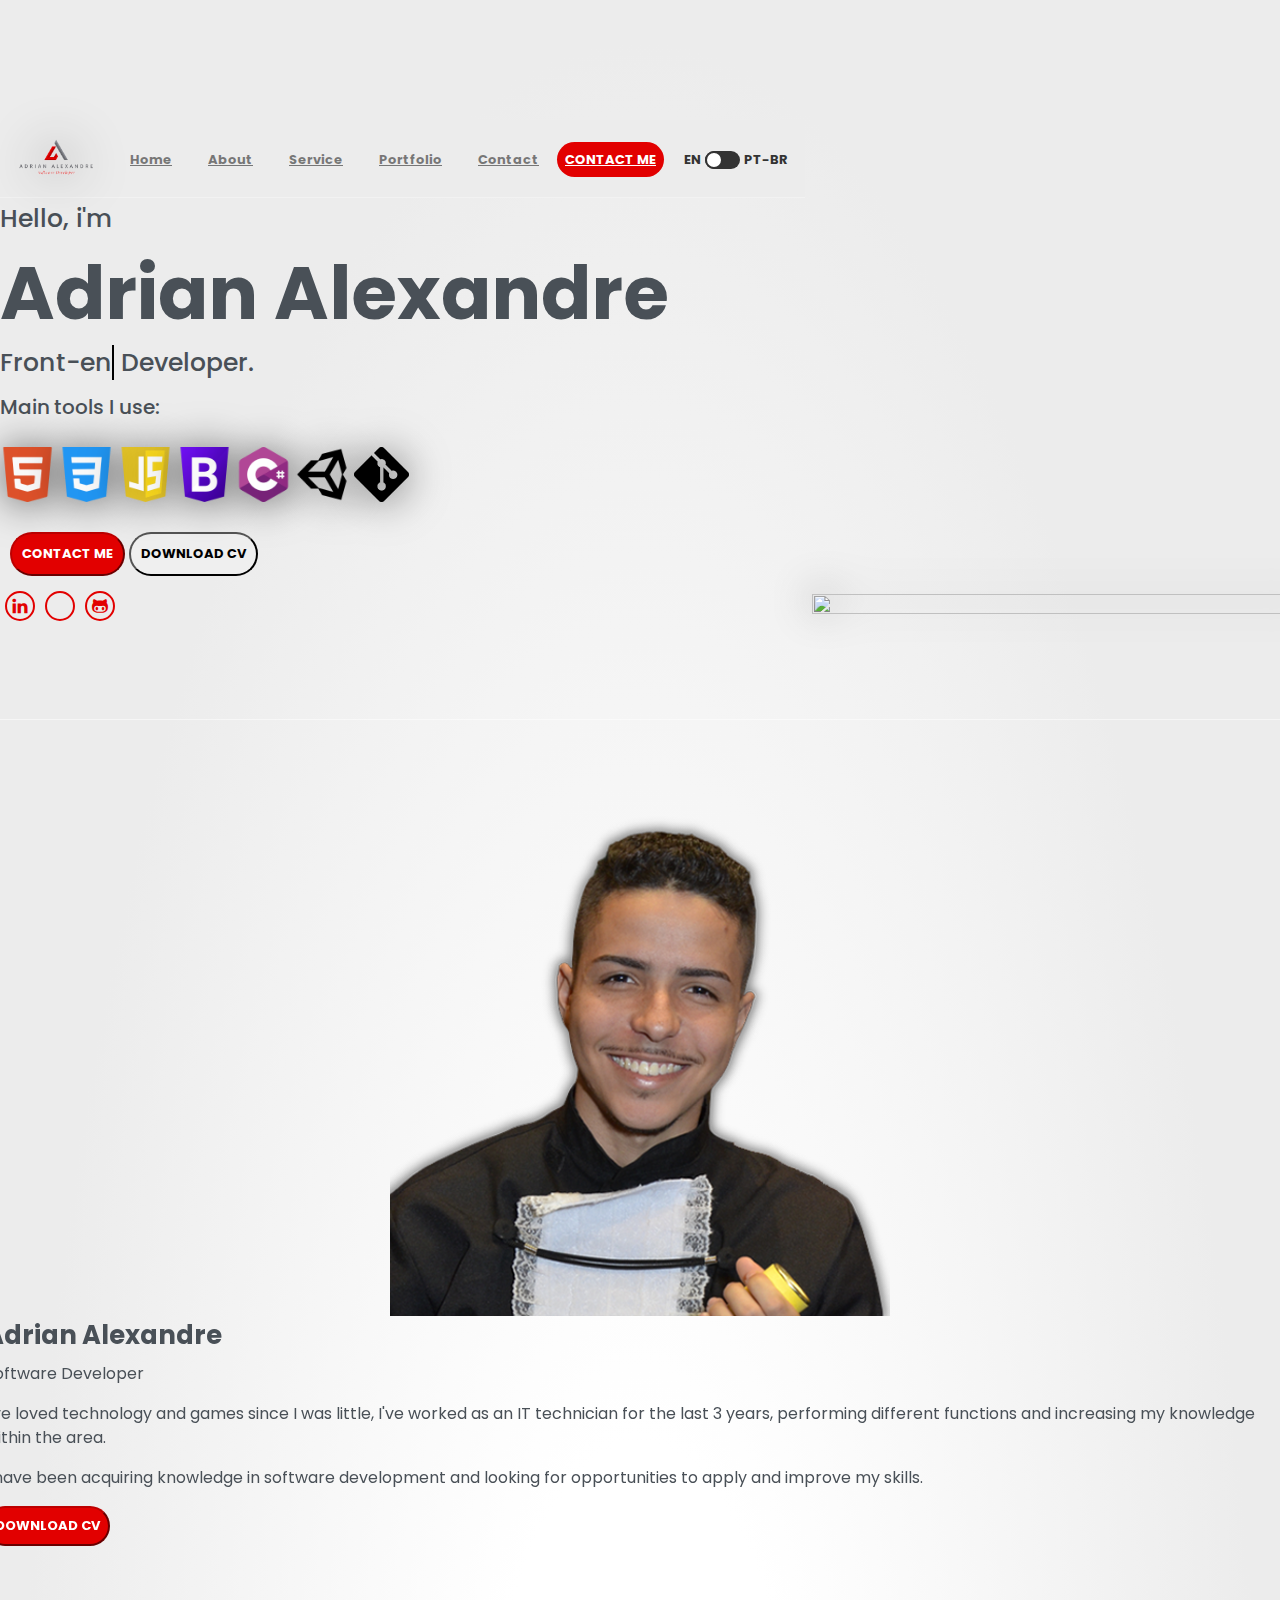
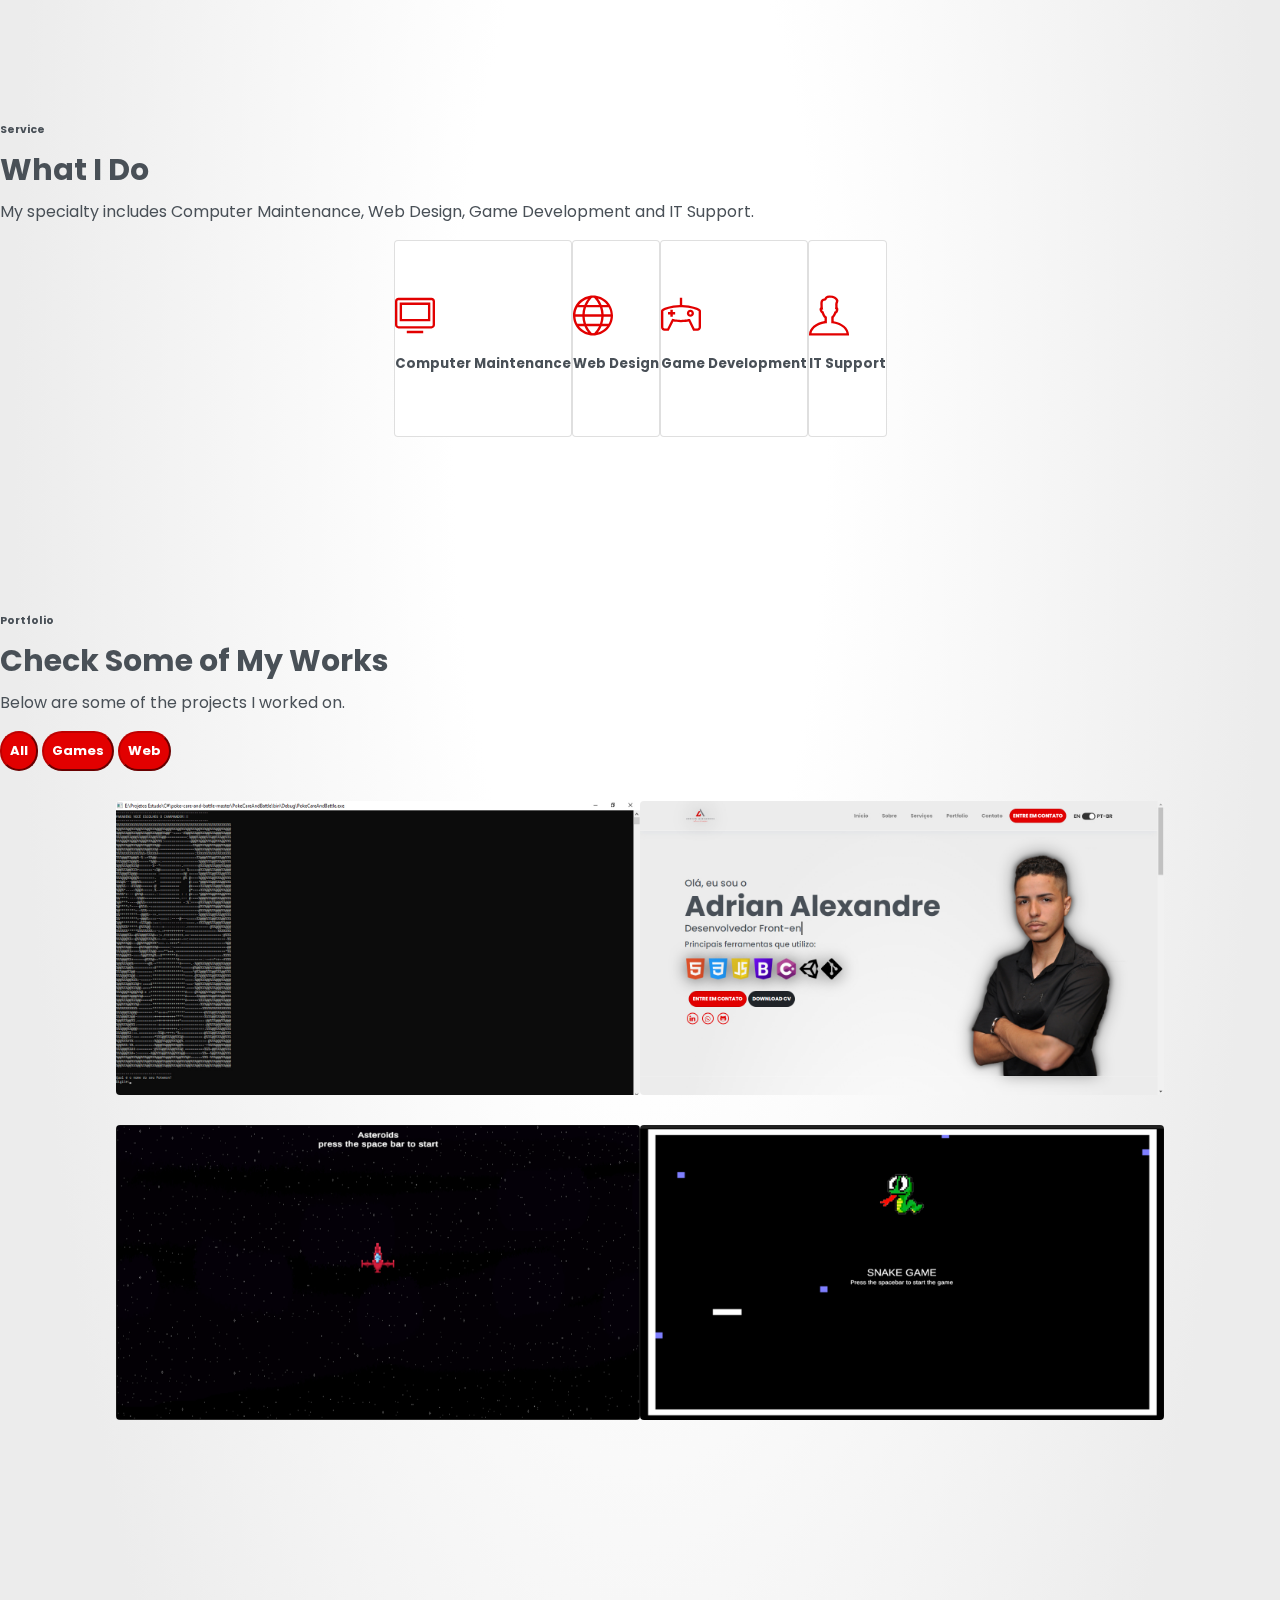
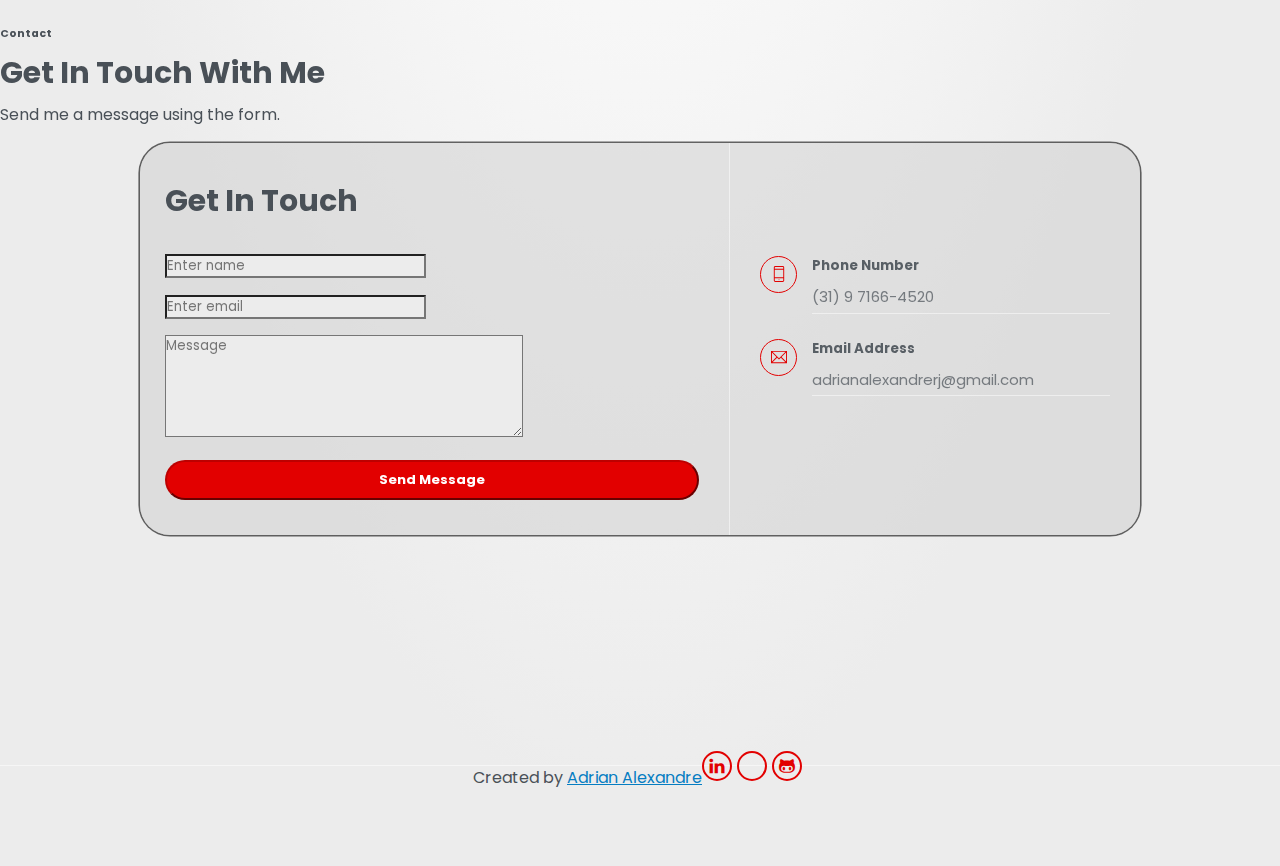
==== commit 224dd12e: "update 2 portfolio" ====
--- a/index.html
+++ b/index.html
@@ -64,7 +64,7 @@
             <div class="infos">
                 <h6 class="subtitle">Hello, i'm</h6>
                 <h6 class="title">Adrian Alexandre</h6>
-                <p class="subtitle">Developer <span class="text-animation" id="text-animation"></span><p>
+                <p class="subtitle"><span class="text-animation" id="text-animation"></span> Developer.<p>
                 <h6 class="tools">Main tools I use:</h6>
                 <img class="skills" data="HTML" src="assets/img/html5.png" alt="html">
                 <img class="skills" data="CSS" src="assets/img/css-3.png" alt="css">
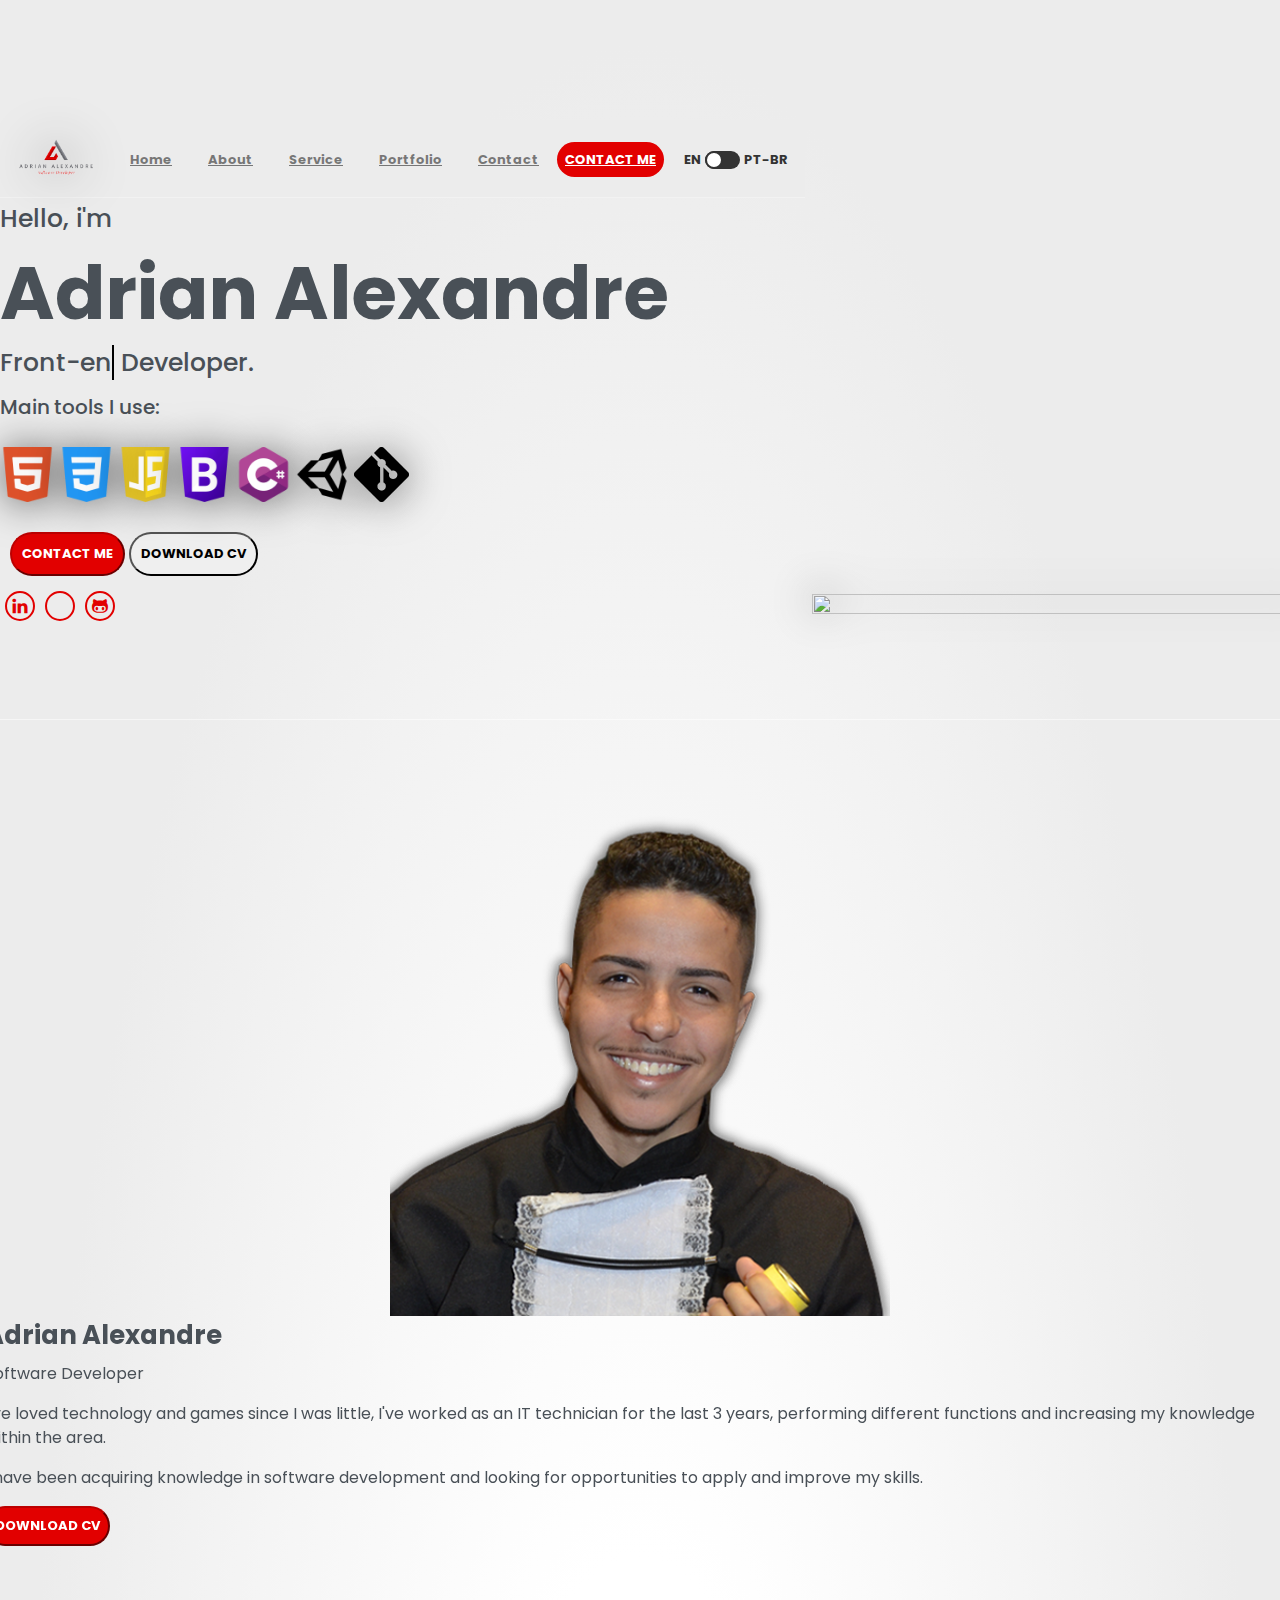
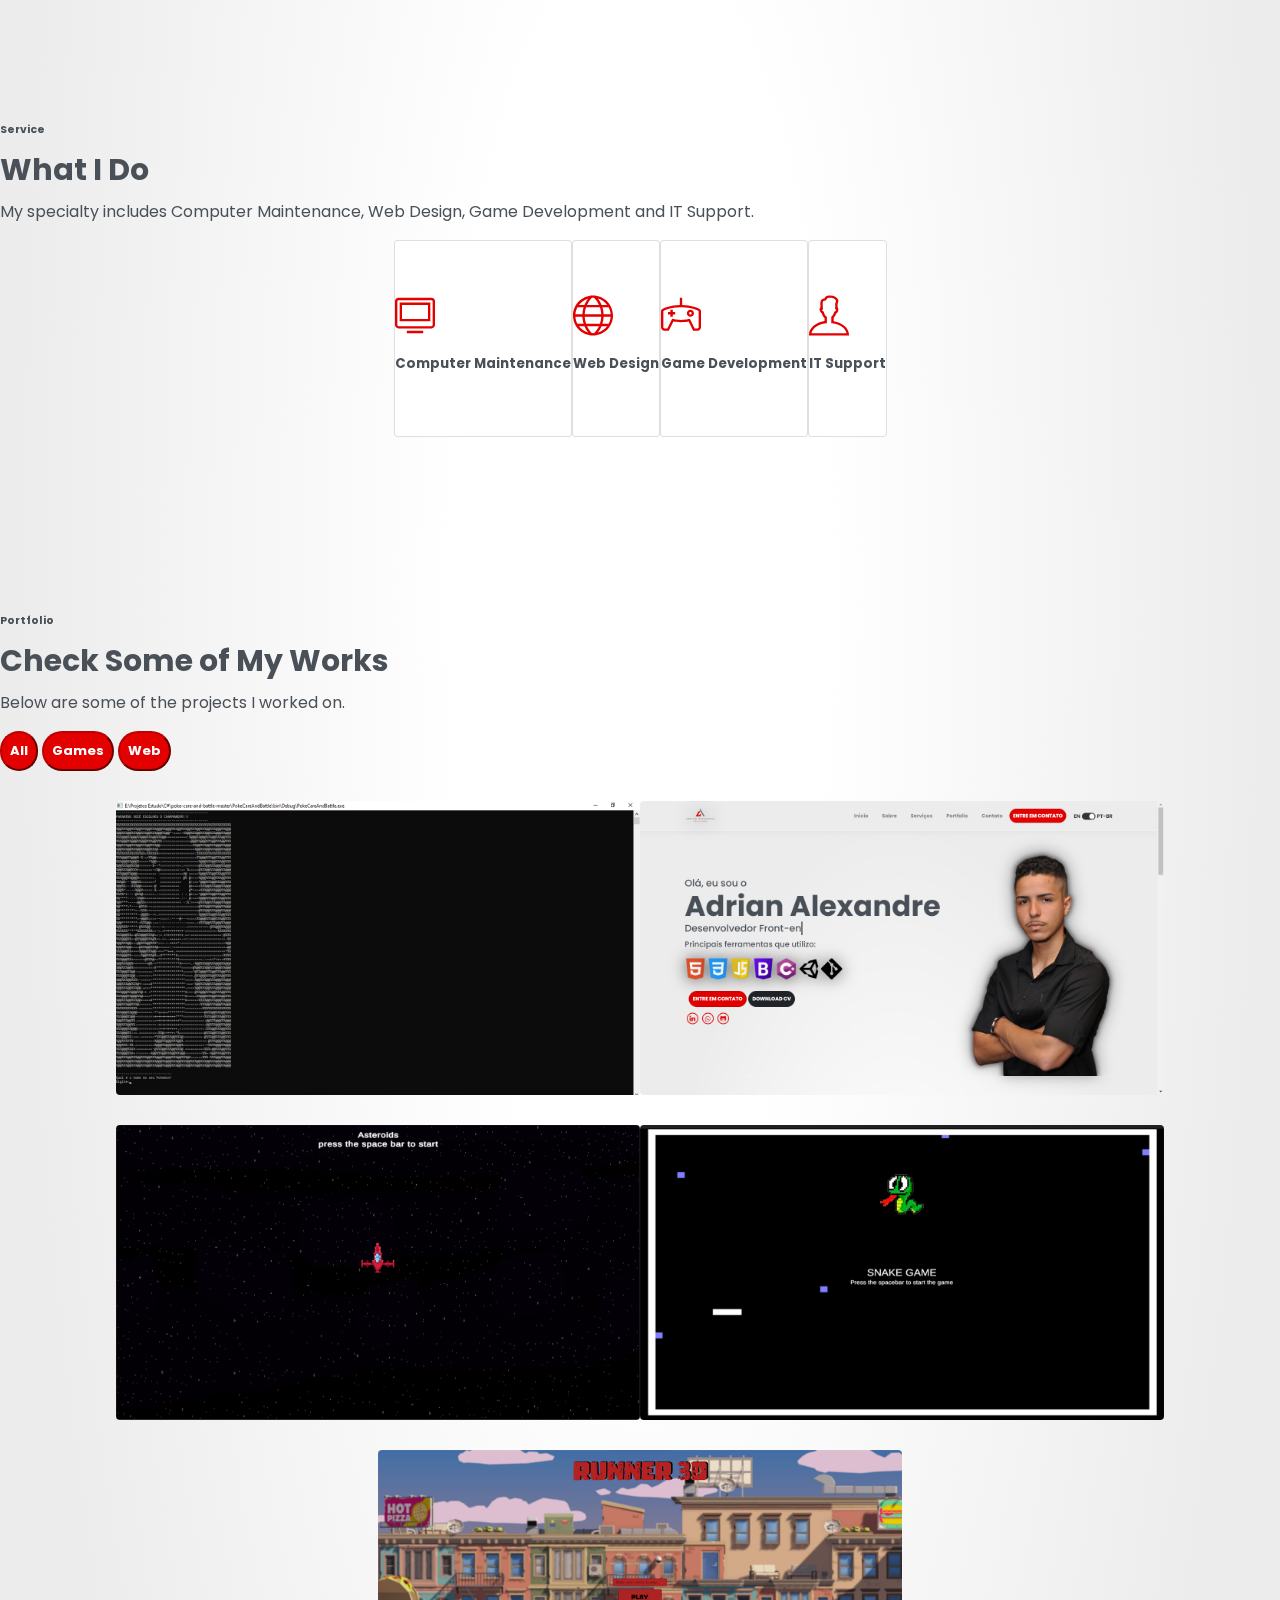
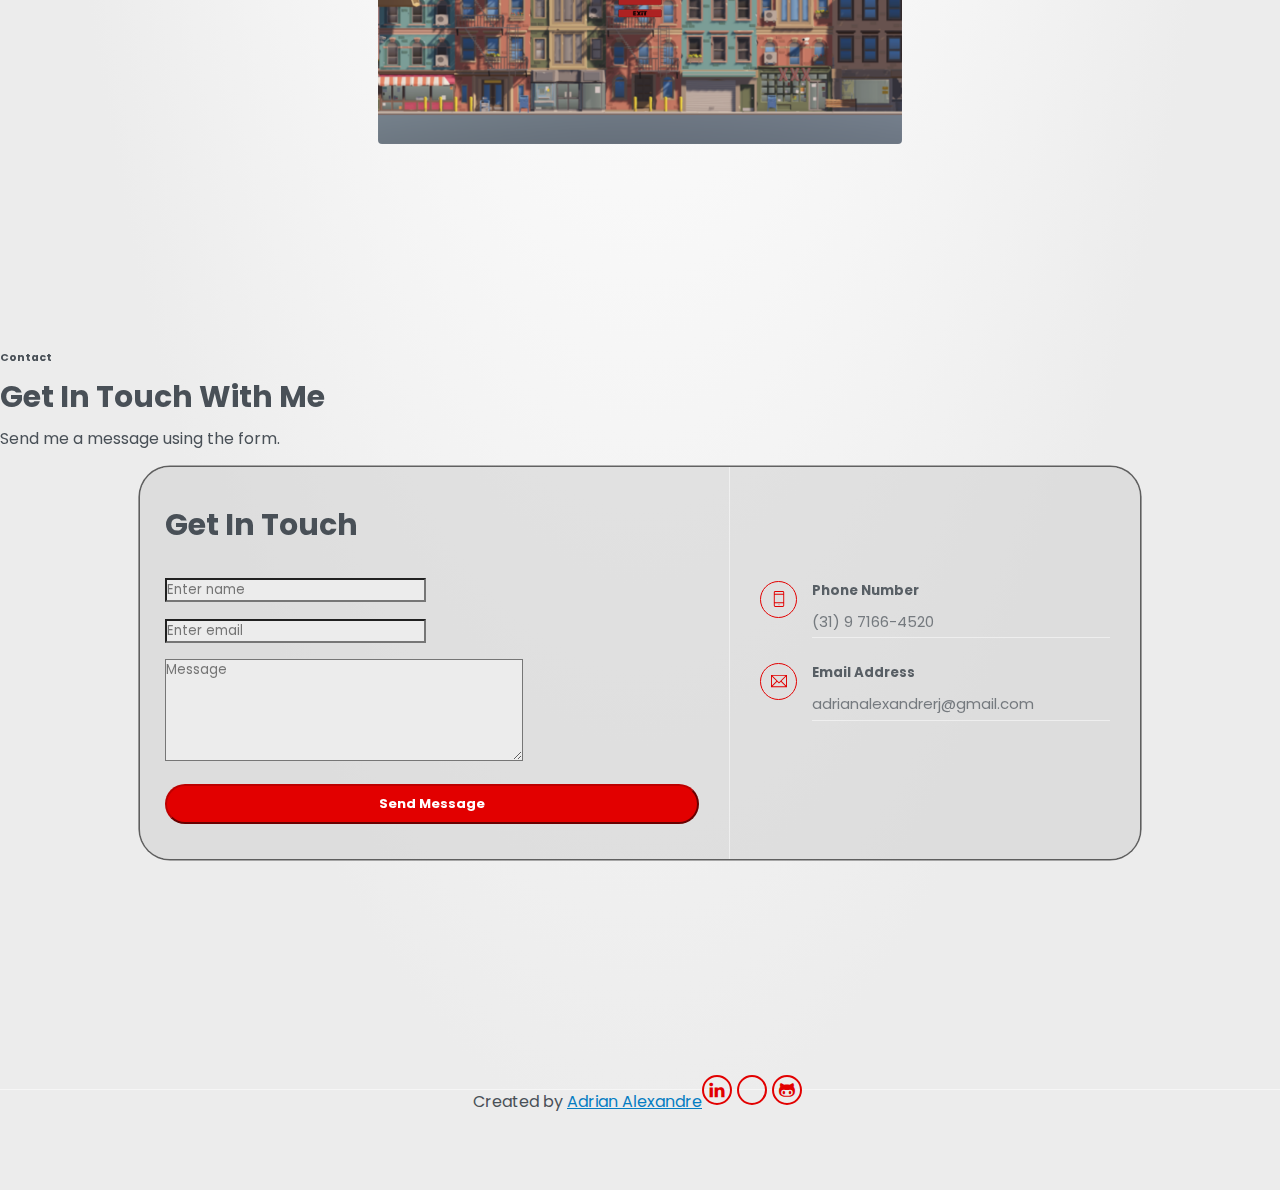
==== commit fe058e61: "added runner-3d" ====
--- a/index.html
+++ b/index.html
@@ -228,9 +228,25 @@
                                     <h5>Snake-game</h5>
                                     <a href="assets/img/snake-game.PNG" data-lightbox="snake-game" data-title="Snake-game"><i class="ti-zoom-in"></i></a>
                                     <a hidden href="assets/img/sanke-game-2.PNG" data-lightbox="snake-game" data-title="Snake-game"></a>
-                                    <a hidden href="assets/img/sanke-game-3.PNG" data-lightbox="snake-game" data-title="Snake-game"></a>
+                                    <a hidden href="assets/img/snake-game-3.PNG" data-lightbox="snake-game" data-title="Snake-game"></a>
                                     <a href="https://adrianalexandre.itch.io/snake-game" target="_blank" rel="noopener noreferrer"><i class="ti-link"></i></a>
                                     <a href="https://github.com/Adrian-Alexandre/snake-game" target="_blank" rel="noopener noreferrer"><i class="ti-github"></i></a>
+                                </div>                              
+                            </div>
+                        </div>  
+                    </div>
+
+                    <div class="col-sm-5 portfolio-item show-port games">
+                        <div class="img-wrapper">
+                            <img src="assets/img/runner-1.png" alt="Runner-3D">
+                            <div class="overlay">
+                                <div class="overlay-infos">
+                                    <h5>Snake-game</h5>
+                                    <a href="assets/img/runner-1.png" data-lightbox="runner-3D" data-title="Runner-3D"><i class="ti-zoom-in"></i></a>
+                                    <a hidden href="assets/img/runner-2.png" data-lightbox="runner-3D" data-title="Runner-3D"></a>
+                                    <a hidden href="assets/img/runner-3.png" data-lightbox="runner-3D" data-title="Runner-3D"></a>
+                                    <a href="https://adrianalexandre.itch.io/runner-3d" target="_blank" rel="noopener noreferrer"><i class="ti-link"></i></a>
+                                    <a href="https://github.com/Adrian-Alexandre/runner-3d" target="_blank" rel="noopener noreferrer"><i class="ti-github"></i></a>
                                 </div>                              
                             </div>
                         </div>  
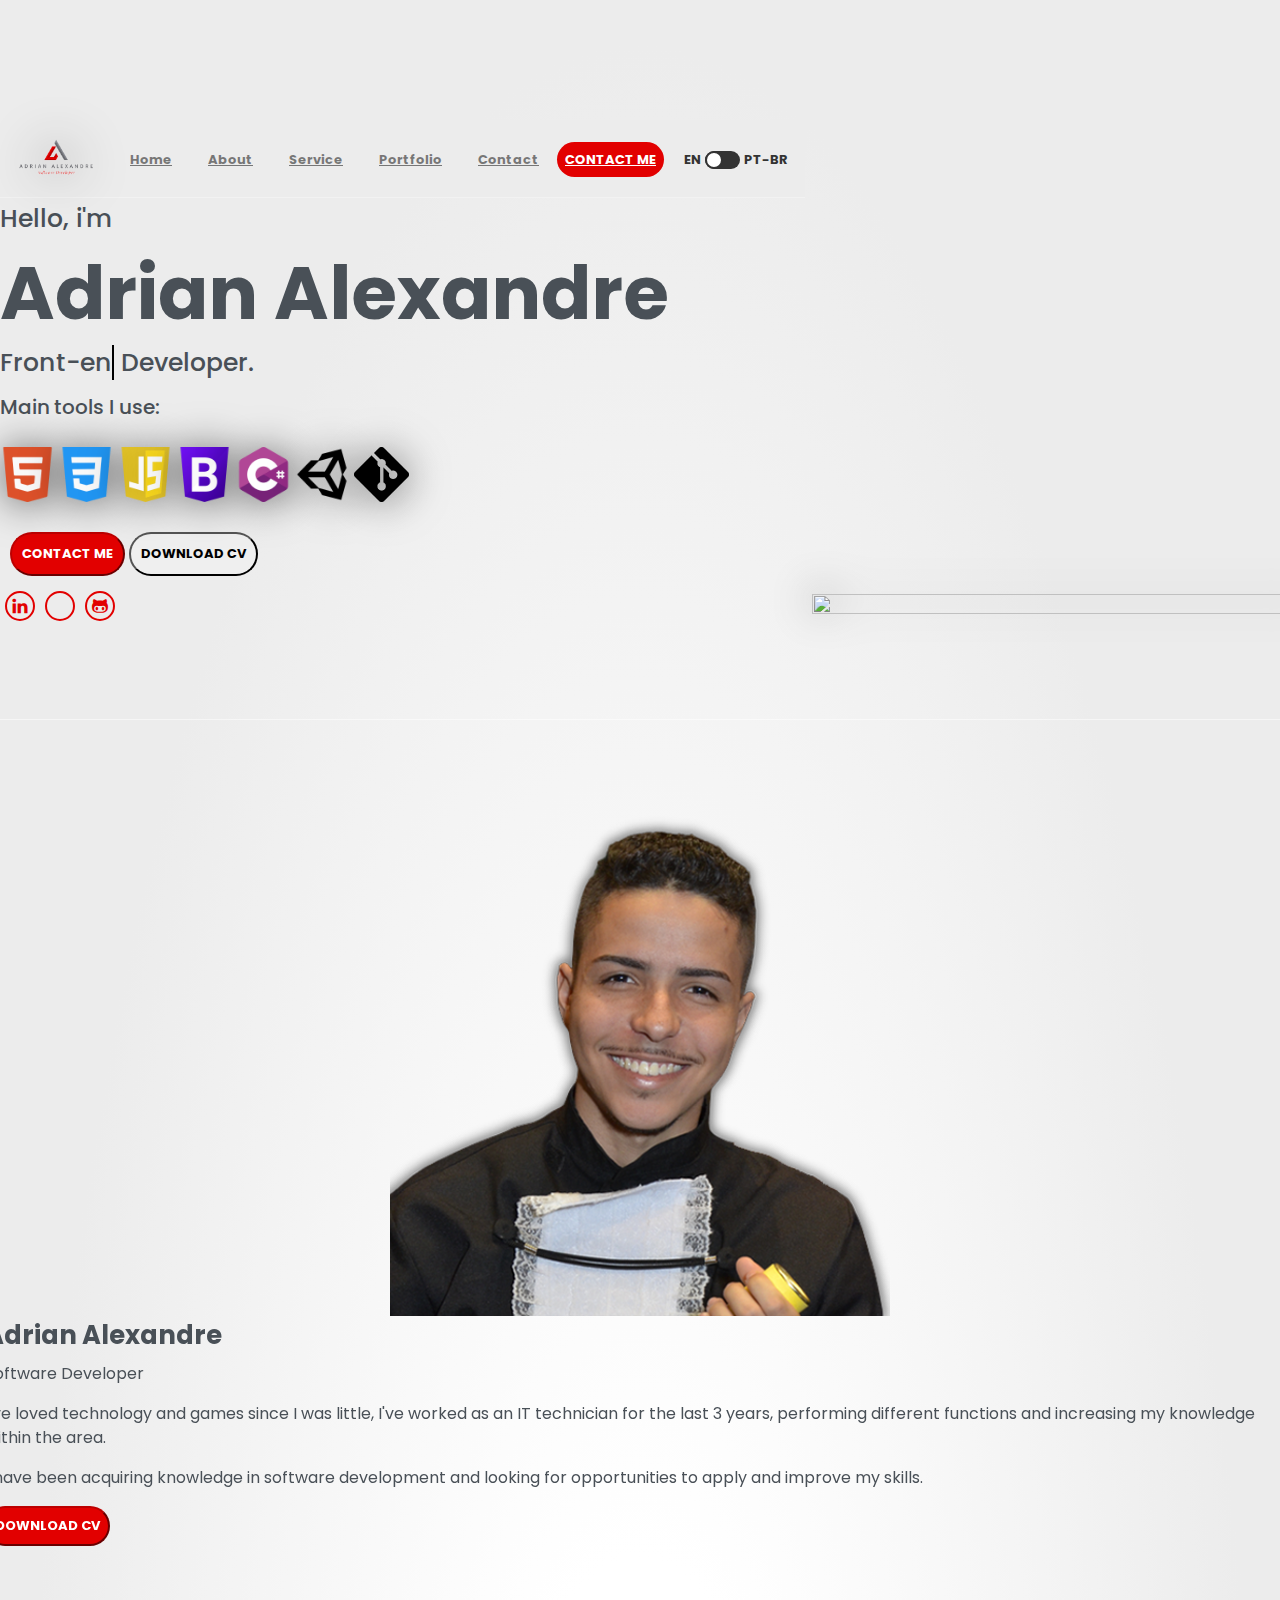
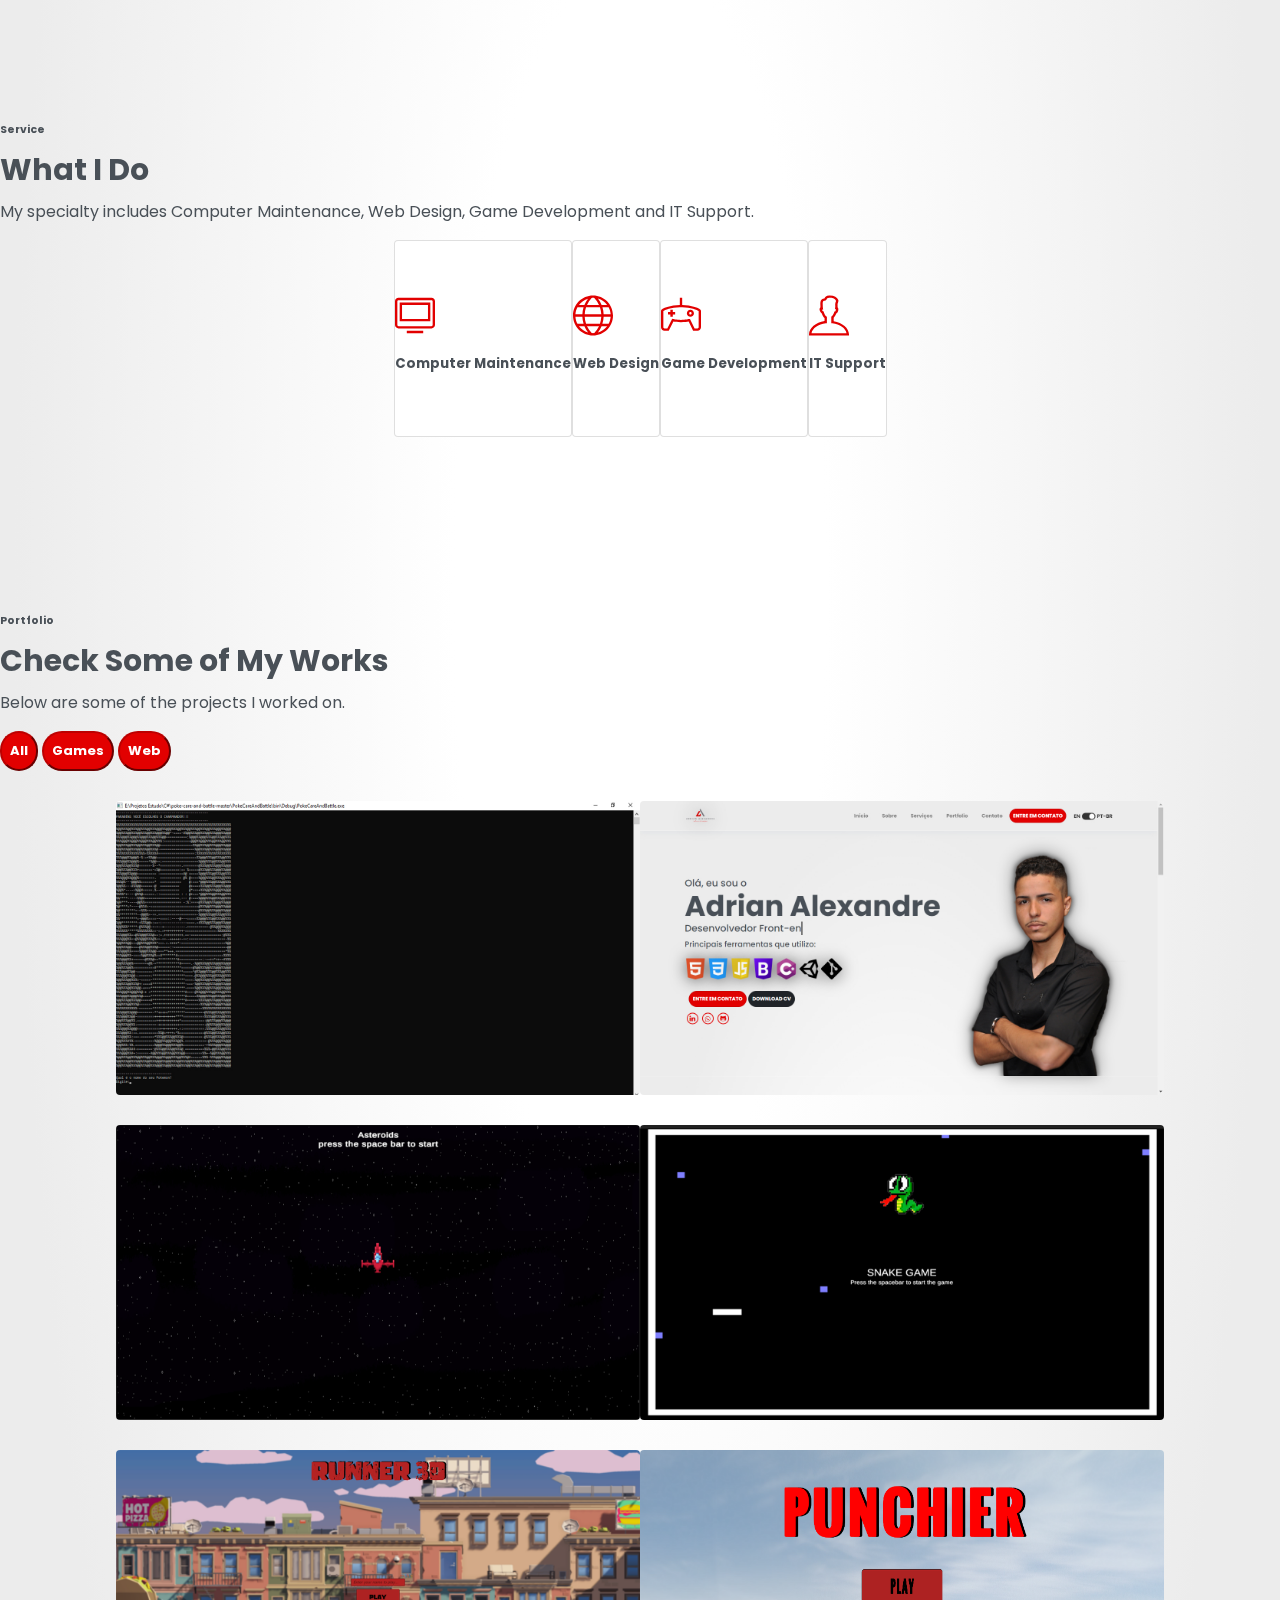
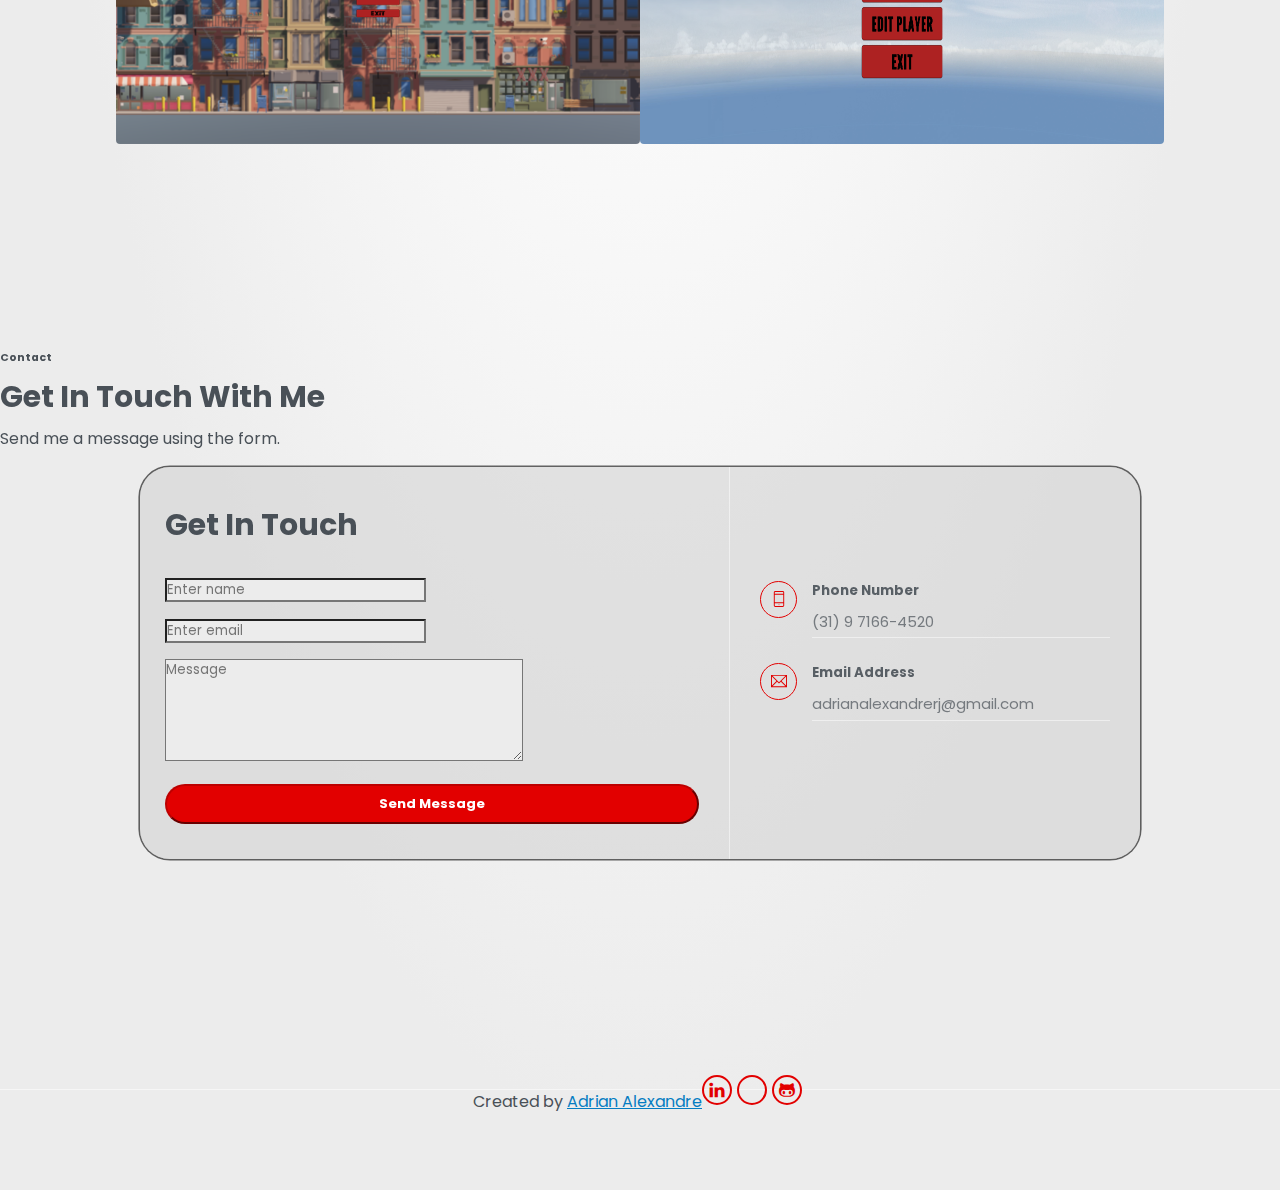
==== commit e0cce29b: "update punchier and cv" ====
--- a/index.html
+++ b/index.html
@@ -241,12 +241,31 @@
                             <img src="assets/img/runner-1.png" alt="Runner-3D">
                             <div class="overlay">
                                 <div class="overlay-infos">
-                                    <h5>Snake-game</h5>
+                                    <h5>Runner 3D</h5>
                                     <a href="assets/img/runner-1.png" data-lightbox="runner-3D" data-title="Runner-3D"><i class="ti-zoom-in"></i></a>
                                     <a hidden href="assets/img/runner-2.png" data-lightbox="runner-3D" data-title="Runner-3D"></a>
                                     <a hidden href="assets/img/runner-3.png" data-lightbox="runner-3D" data-title="Runner-3D"></a>
                                     <a href="https://adrianalexandre.itch.io/runner-3d" target="_blank" rel="noopener noreferrer"><i class="ti-link"></i></a>
                                     <a href="https://github.com/Adrian-Alexandre/runner-3d" target="_blank" rel="noopener noreferrer"><i class="ti-github"></i></a>
+                                </div>                              
+                            </div>
+                        </div>  
+                    </div>
+
+                    <div class="col-sm-5 portfolio-item show-port games">
+                        <div class="img-wrapper">
+                            <img src="../assets/img/Punchier_1.png" alt="Punchier">
+                            <div class="overlay">
+                                <div class="overlay-infos">
+                                    <h5>Punchier</h5>
+                                    <a href="../assets/img/Punchier_1.png" data-lightbox="Punchier" data-title="Punchier"><i class="ti-zoom-in"></i></a>
+                                    <a hidden href="../assets/img/Punchier_2.png" data-lightbox="Punchier" data-title="Punchier"></a>
+                                    <a hidden href="../assets/img/Punchier_3.png" data-lightbox="Punchier" data-title="Punchier"></a>
+                                    <a hidden href="../assets/img/Punchier_4.png" data-lightbox="Punchier" data-title="Punchier"></a>
+                                    <a hidden href="../assets/img/Punchier_5.png" data-lightbox="Punchier" data-title="Punchier"></a>
+                                    <a hidden href="../assets/img/Punchier_6.png" data-lightbox="Punchier" data-title="Punchier"></a>
+                                    <a href="../apk/Punchier.apk" target="_blank" rel="noopener noreferrer"><i class="ti-link" dowload="Punchier"></i></a>
+                                    <a href="https://github.com/Adrian-Alexandre/Punchier-Game" target="_blank" rel="noopener noreferrer"><i class="ti-github"></i></a>
                                 </div>                              
                             </div>
                         </div>  
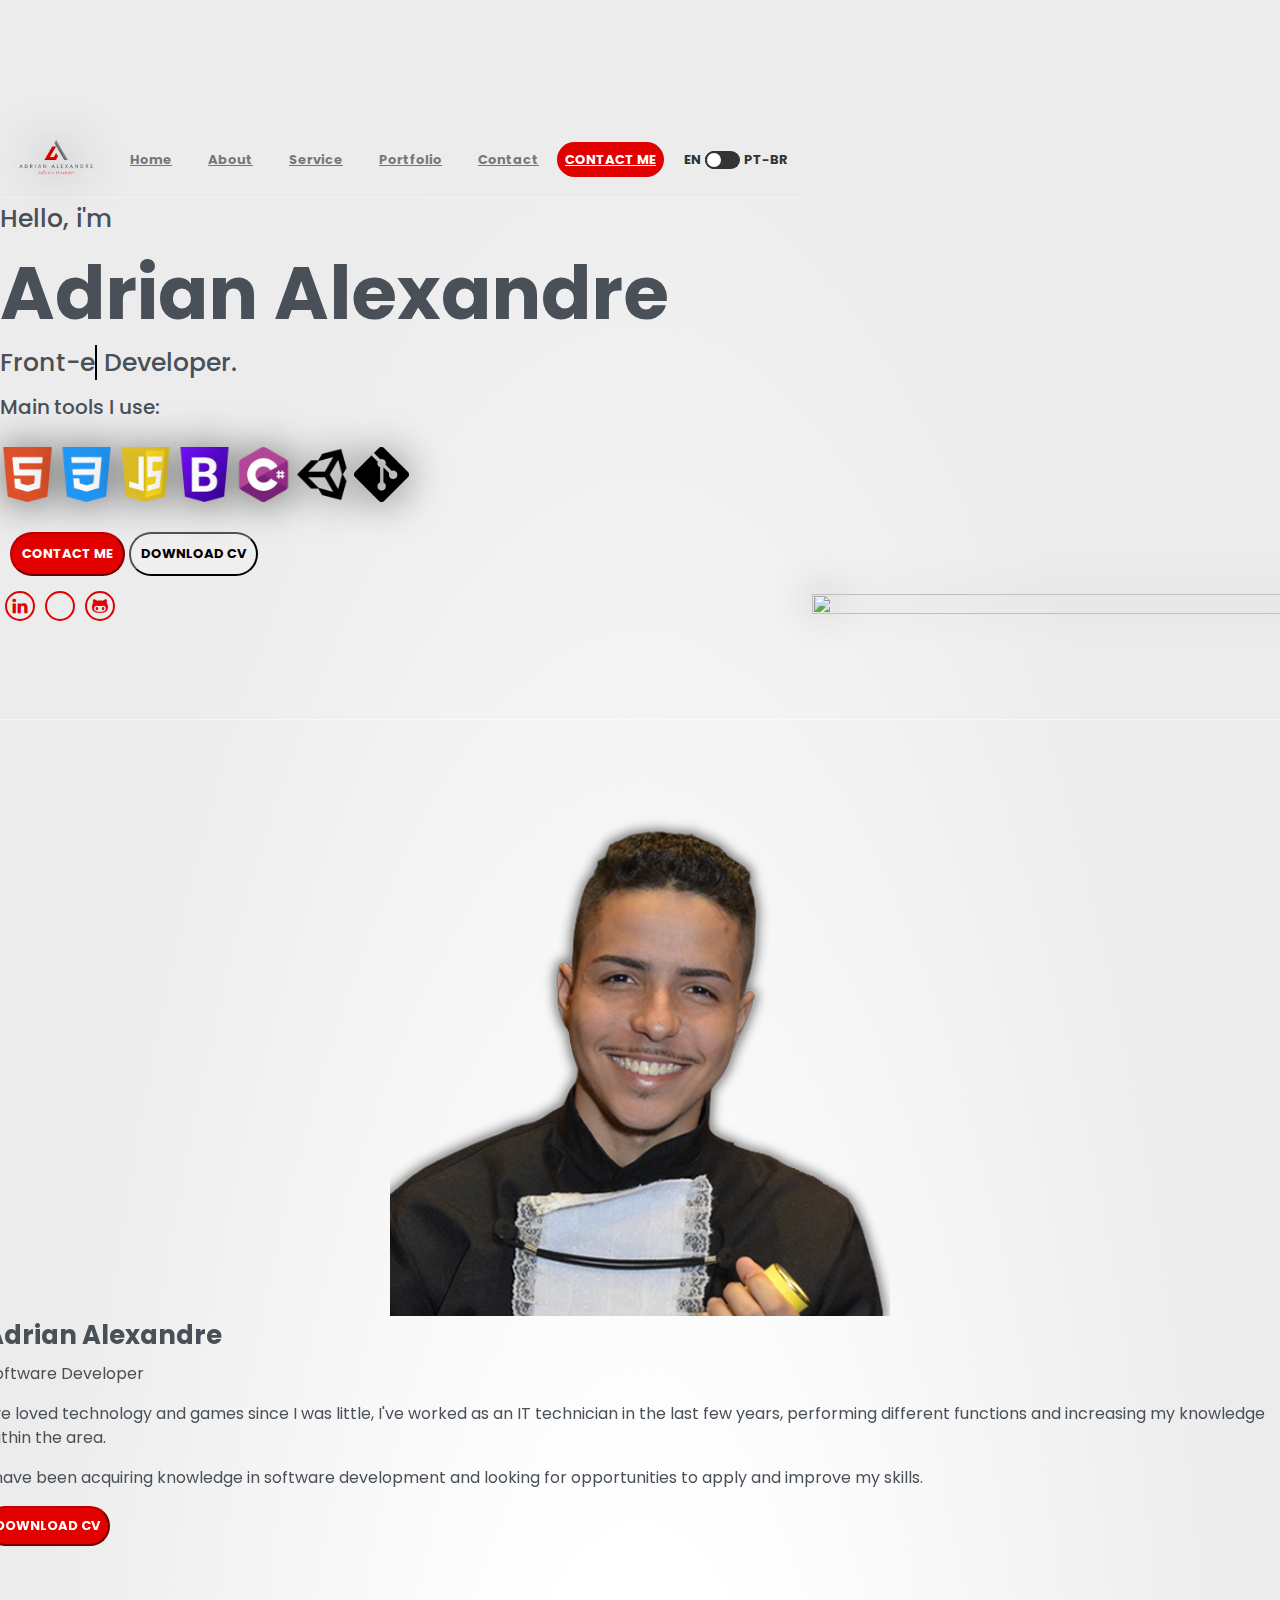
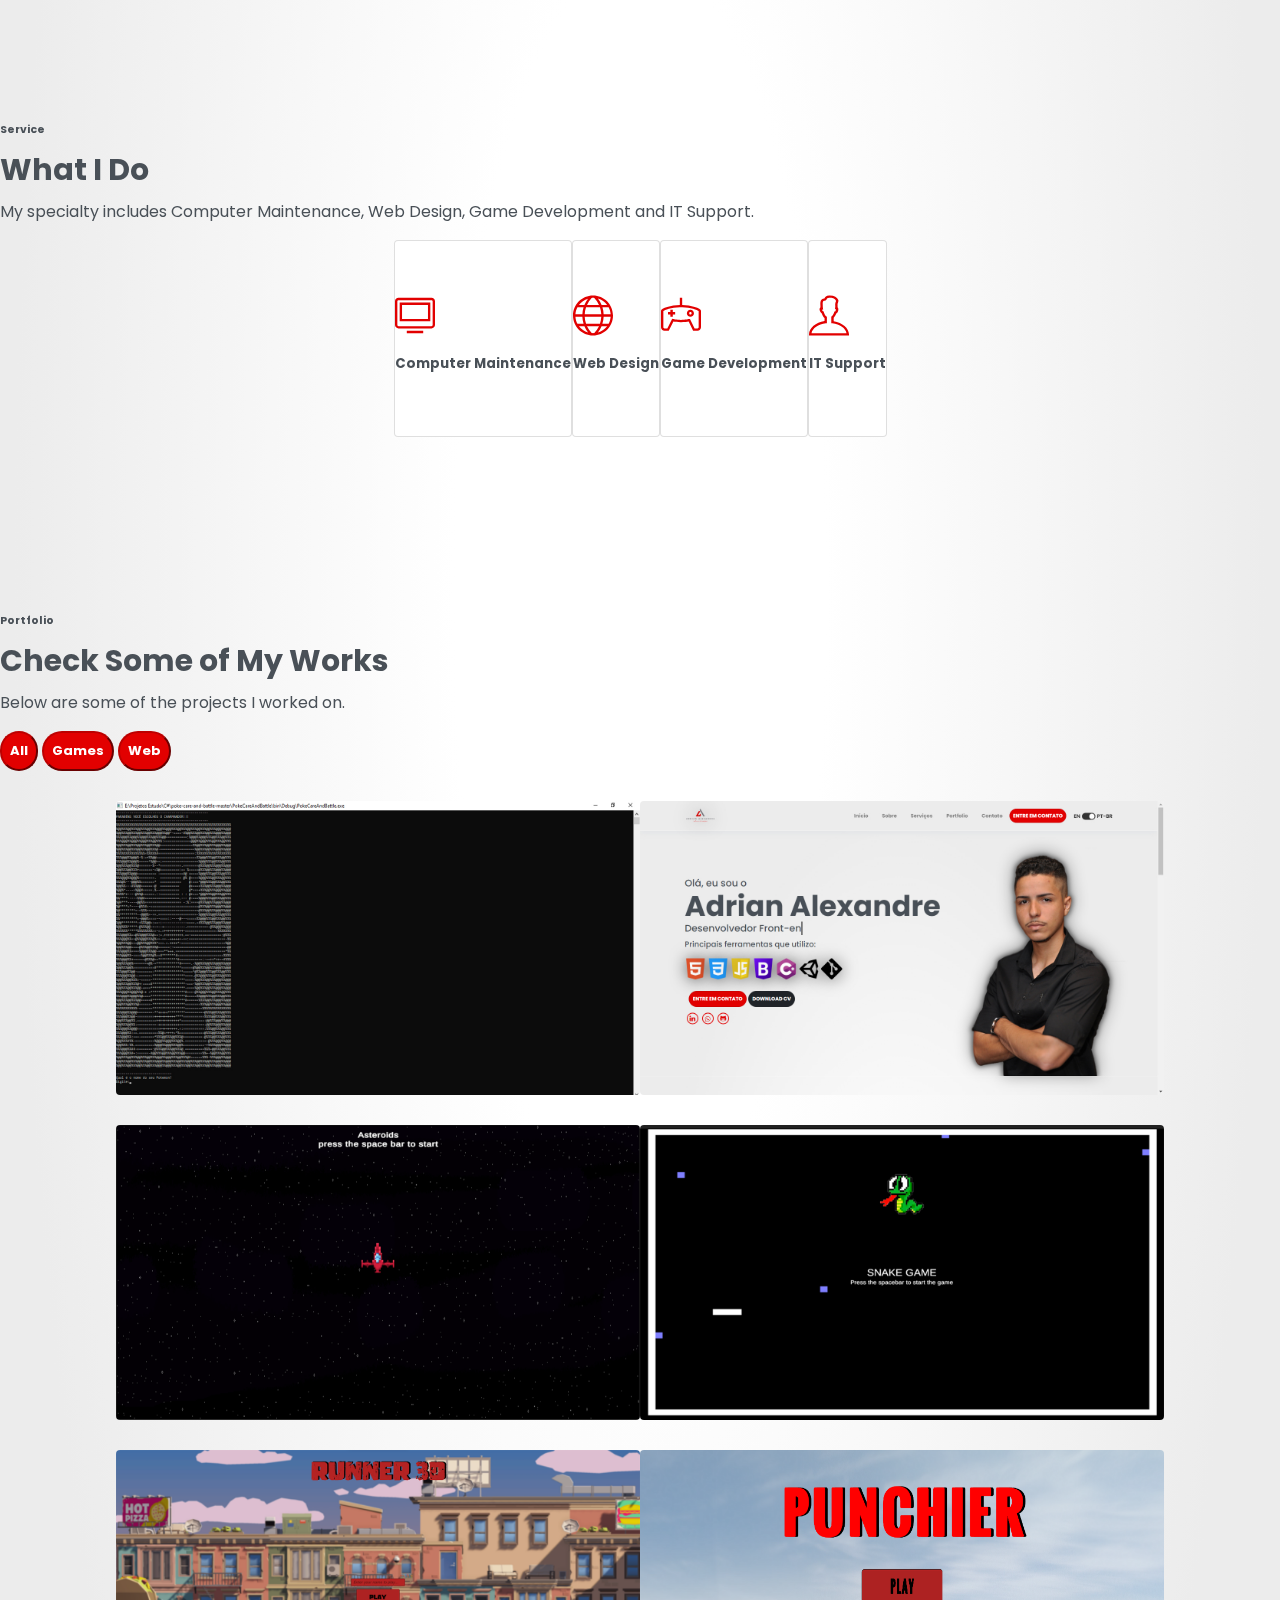
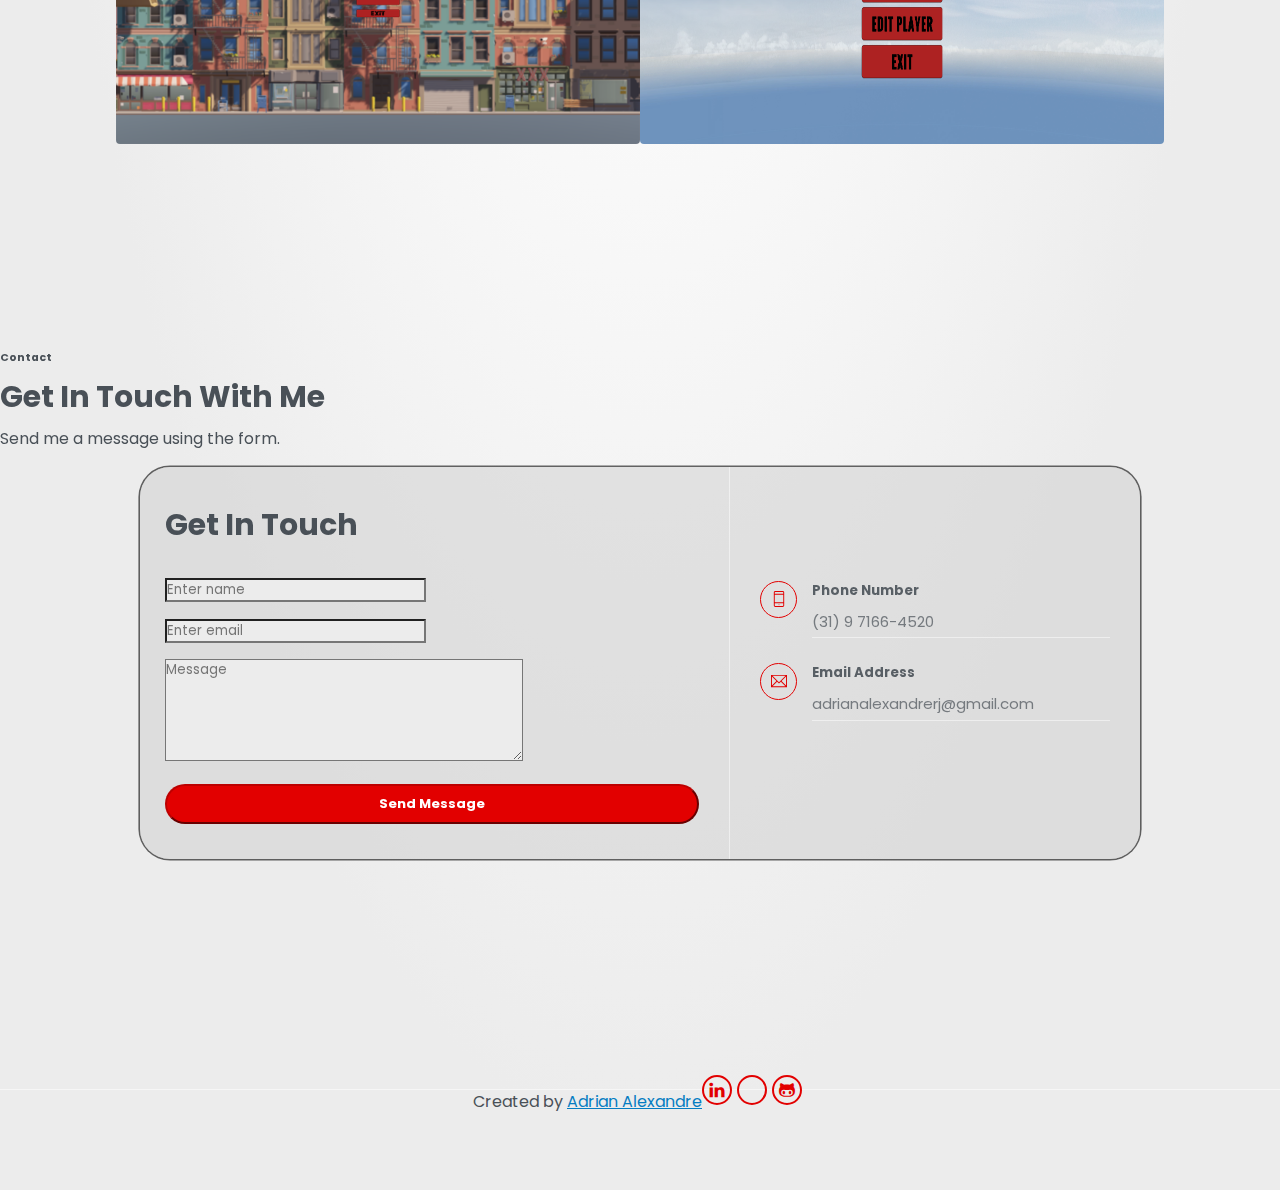
==== commit 8678333a: "update html" ====
--- a/index.html
+++ b/index.html
@@ -102,7 +102,7 @@
                 <div class="pl-md-4 col-md-9">
                     <h6 class="title">Adrian Alexandre</h6>
                     <p class="subtitle">Software Developer</p>
-                    <p>I've loved technology and games since I was little, I've worked as an IT technician for the last 3 years, performing different functions and increasing my knowledge within the area. </p>
+                    <p>I've loved technology and games since I was little, I've worked as an IT technician in the last few years, performing different functions and increasing my knowledge within the area. </p>
                     <p>I have been acquiring knowledge in software development and looking for opportunities to apply and improve my skills. </p>
                     <a href="assets/cv/Adrian Alexandre CV.pdf" target="_blank" rel="noopener noreferrer"><button class="btn btn-primary" download="Adrian Alexandre Currículo">DOWNLOAD CV</button></a>                   
                 </div>
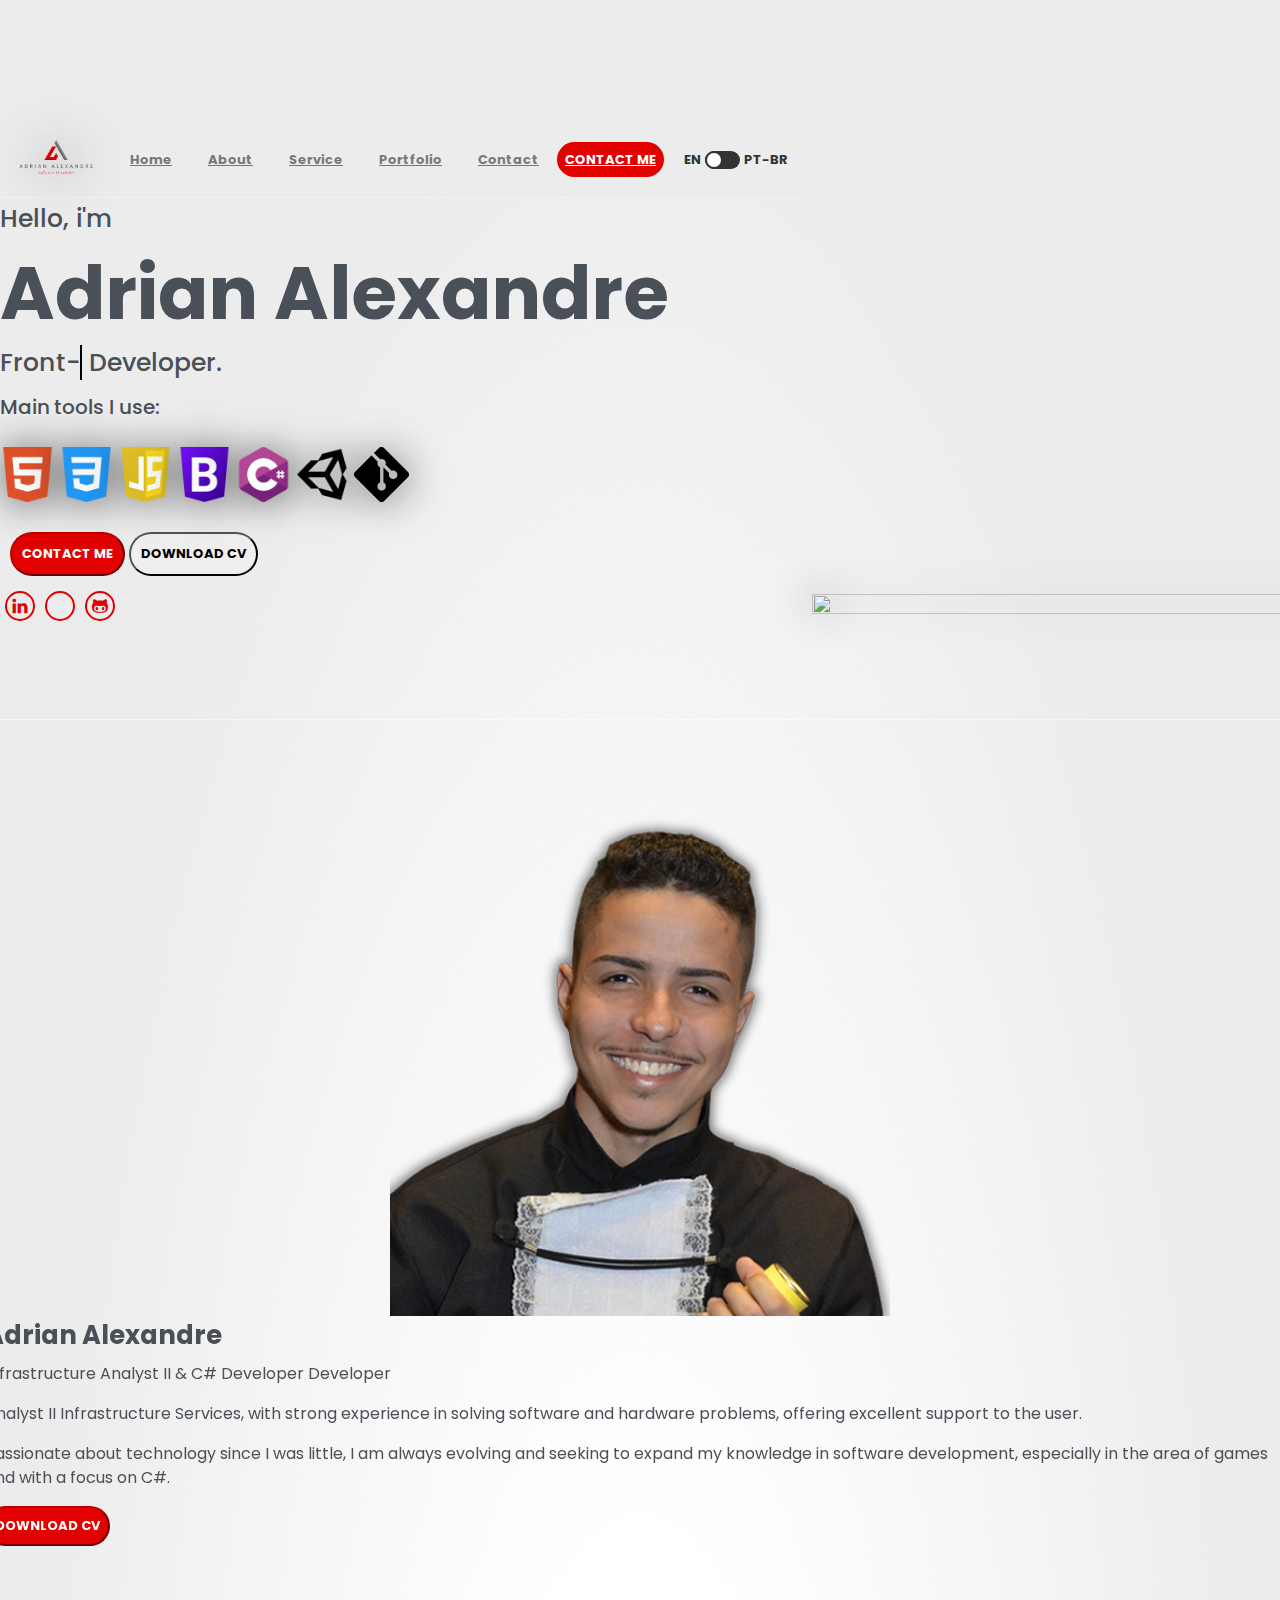
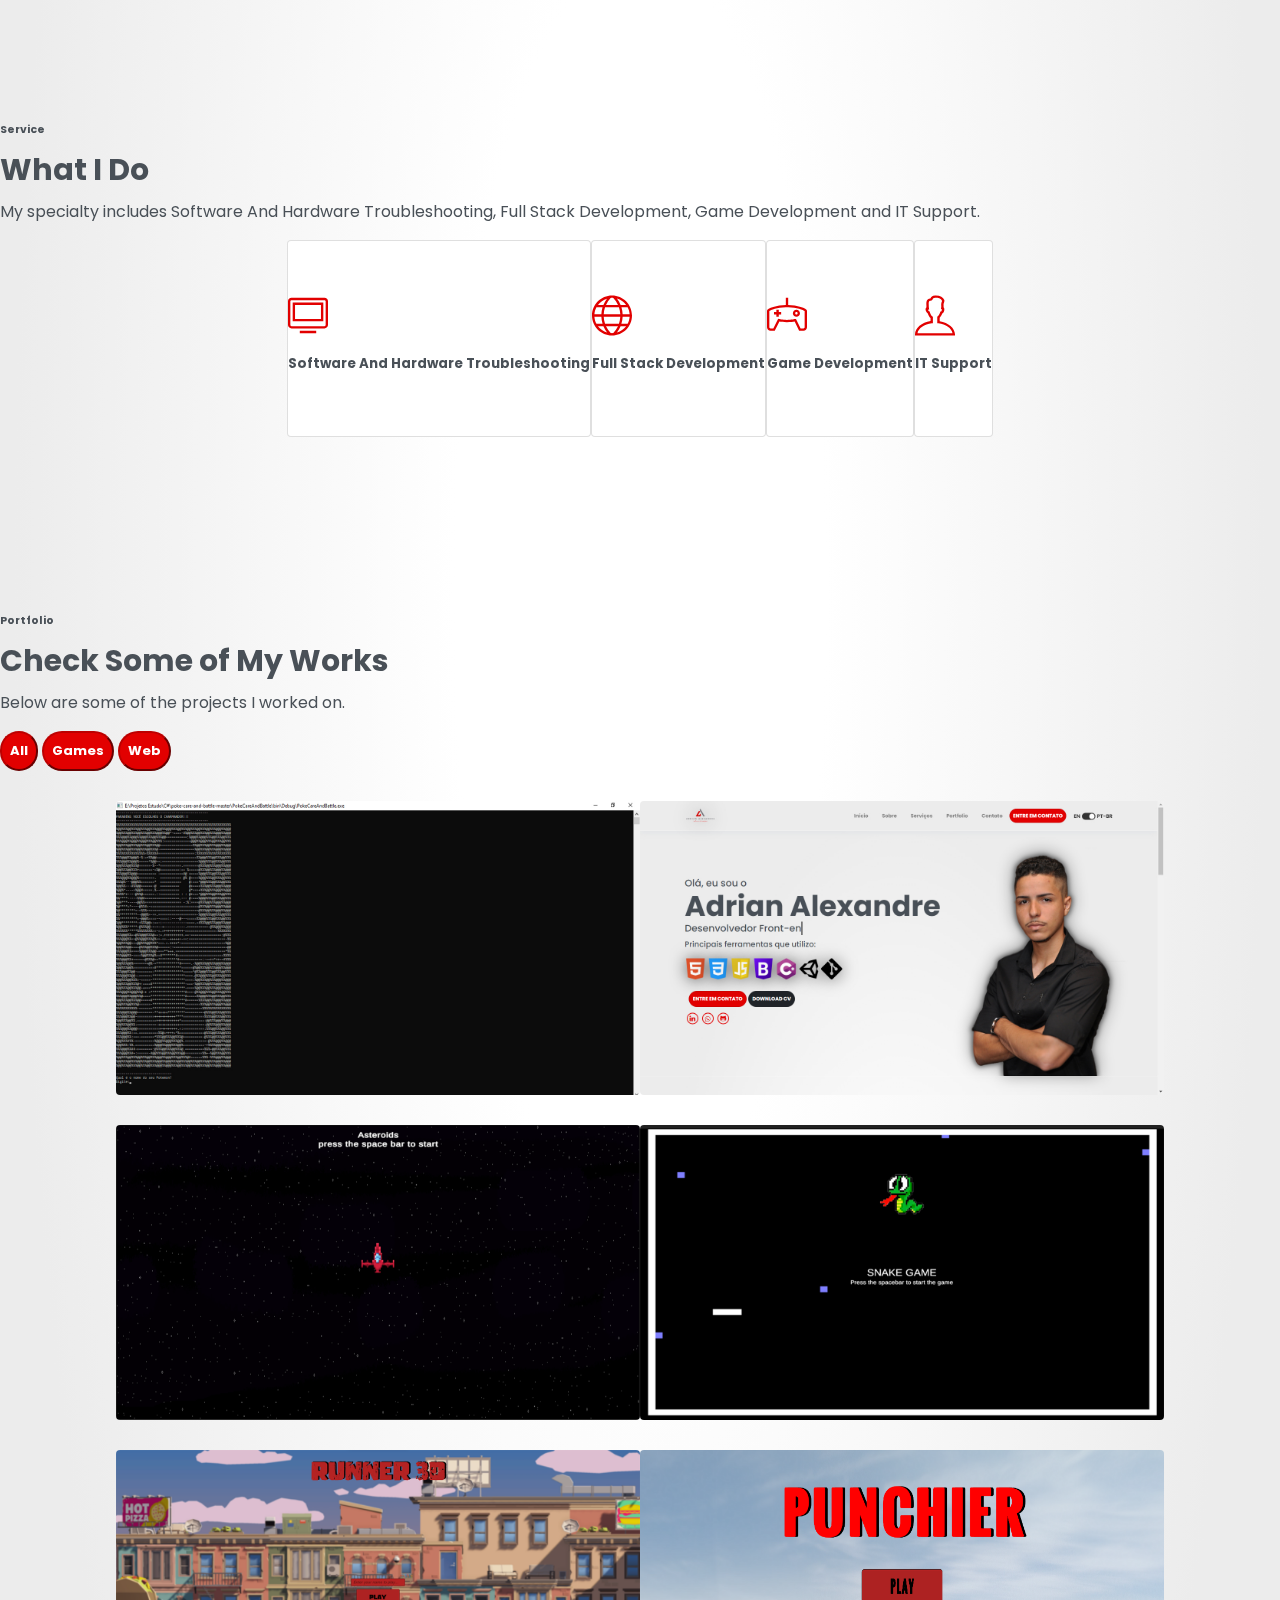
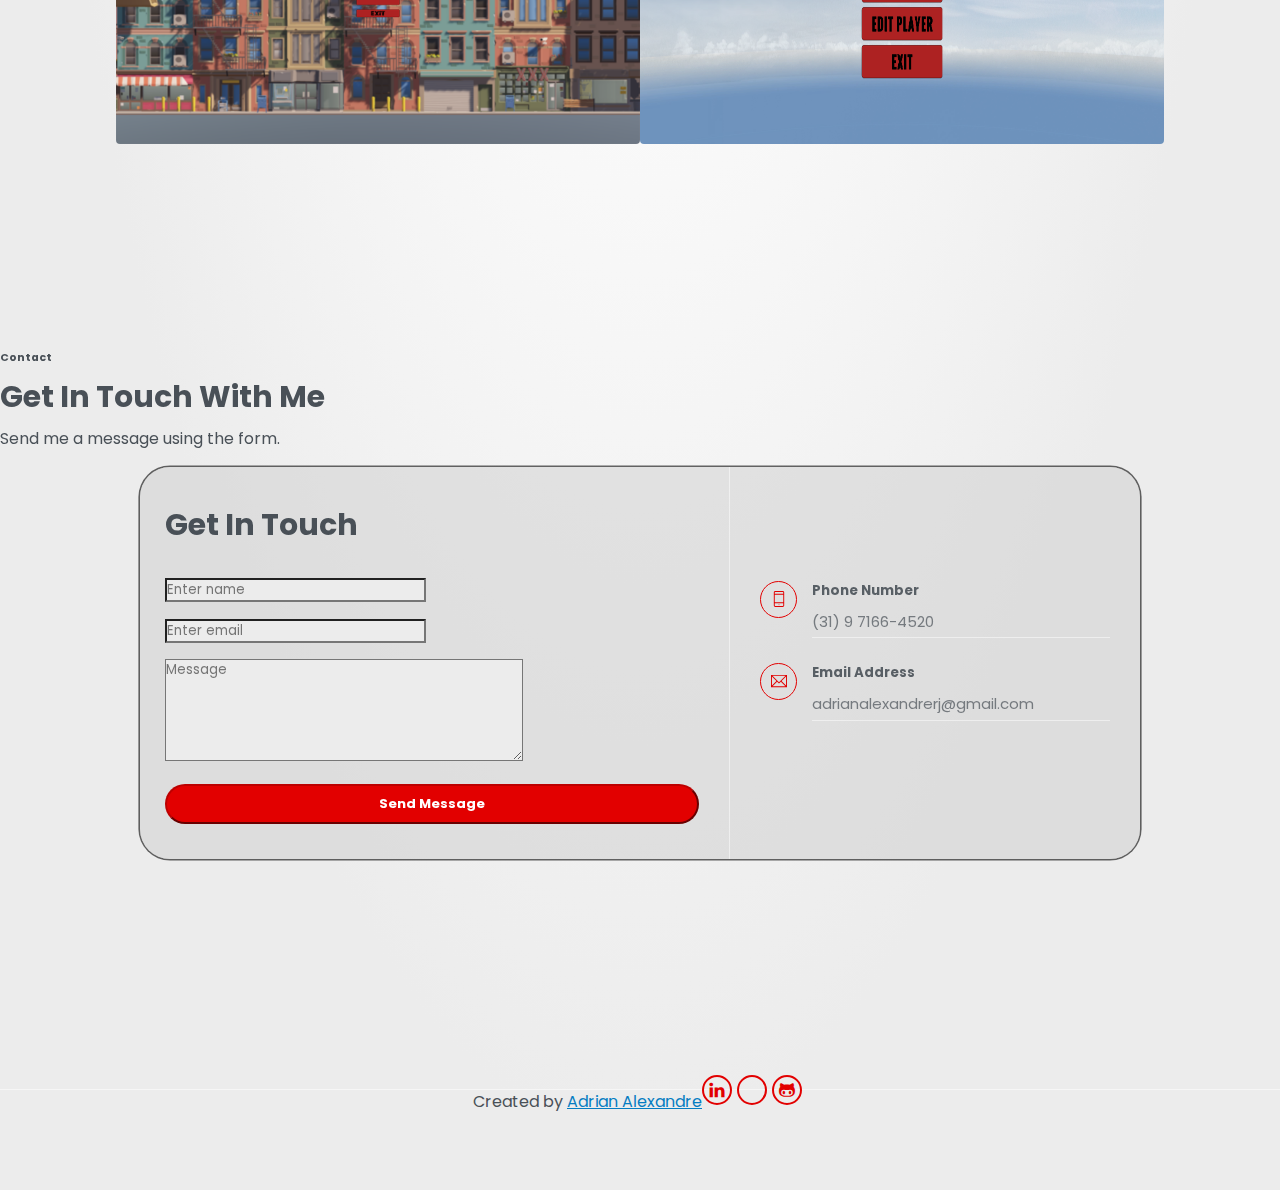
==== commit fdff1e9d: "Att Portfólio" ====
--- a/index.html
+++ b/index.html
@@ -76,7 +76,7 @@
 
                 <div class="button">
                     <a href="https://wa.me/5531971664520?text=Ol%C3%A1%2C+Adrian+tudo+bem%3F" target="_blank" rel="noopener noreferrer"><button class="btn btn-primary">CONTACT ME</button></a>
-                    <a href="assets/cv/Adrian Alexandre CV.pdf" target="_blank" rel="noopener noreferrer"><button class="btn btn-dark" download="Adrian Alexandre Currículo">DOWNLOAD CV</button></a>
+                    <a href="assets/cv/Adrian Alexandre CV English.pdf" target="_blank" rel="noopener noreferrer"><button class="btn btn-dark" download="Adrian Alexandre Currículo">DOWNLOAD CV</button></a>
                 </div>      
 
                 <div class="socials">
@@ -101,10 +101,10 @@
                 </div>
                 <div class="pl-md-4 col-md-9">
                     <h6 class="title">Adrian Alexandre</h6>
-                    <p class="subtitle">Software Developer</p>
-                    <p>I've loved technology and games since I was little, I've worked as an IT technician in the last few years, performing different functions and increasing my knowledge within the area. </p>
-                    <p>I have been acquiring knowledge in software development and looking for opportunities to apply and improve my skills. </p>
-                    <a href="assets/cv/Adrian Alexandre CV.pdf" target="_blank" rel="noopener noreferrer"><button class="btn btn-primary" download="Adrian Alexandre Currículo">DOWNLOAD CV</button></a>                   
+                    <p class="subtitle">Infrastructure Analyst II & C# Developer Developer</p>
+                    <p>Analyst II Infrastructure Services, with strong experience in solving software and hardware problems, offering excellent support to the user.</p>
+                    <p>Passionate about technology since I was little, I am always evolving and seeking to expand my knowledge in software development, especially in the area of ​​games and with a focus on C#.</p>
+                    <a href="assets/cv/Adrian Alexandre CV English.pdf" target="_blank" rel="noopener noreferrer"><button class="btn btn-primary" download="Adrian Alexandre Currículo">DOWNLOAD CV</button></a>                   
                 </div>
             </div>
         </div>
@@ -116,14 +116,14 @@
             <div class="container text-center">
                 <h6 class="subtitle">Service</h6>
                 <h6 class="section-title">What I Do</h6>
-                <p class="mb-5 pb-4">My specialty includes Computer Maintenance, Web Design, Game Development and IT Support.</p>
+                <p class="mb-5 pb-4">My specialty includes Software And Hardware Troubleshooting, Full Stack Development, Game Development and IT Support.</p>
     
                 <div class="row">
                     <div class="col-sm-6 col-md-3 mb-4">
                         <div class="custom-card card">
                             <div class="card-body">
                                 <i class="icon ti-desktop"></i>
-                                <h5>Computer Maintenance</h5>
+                                <h5>Software And Hardware Troubleshooting</h5>
                             </div>
                         </div>
                     </div>
@@ -131,7 +131,7 @@
                         <div class="custom-card card border">
                             <div class="card-body">
                                 <i class="icon ti-world"></i>
-                                <h5>Web Design</h5>
+                                <h5>Full Stack Development</h5>
                             </div>
                         </div>
                     </div>
